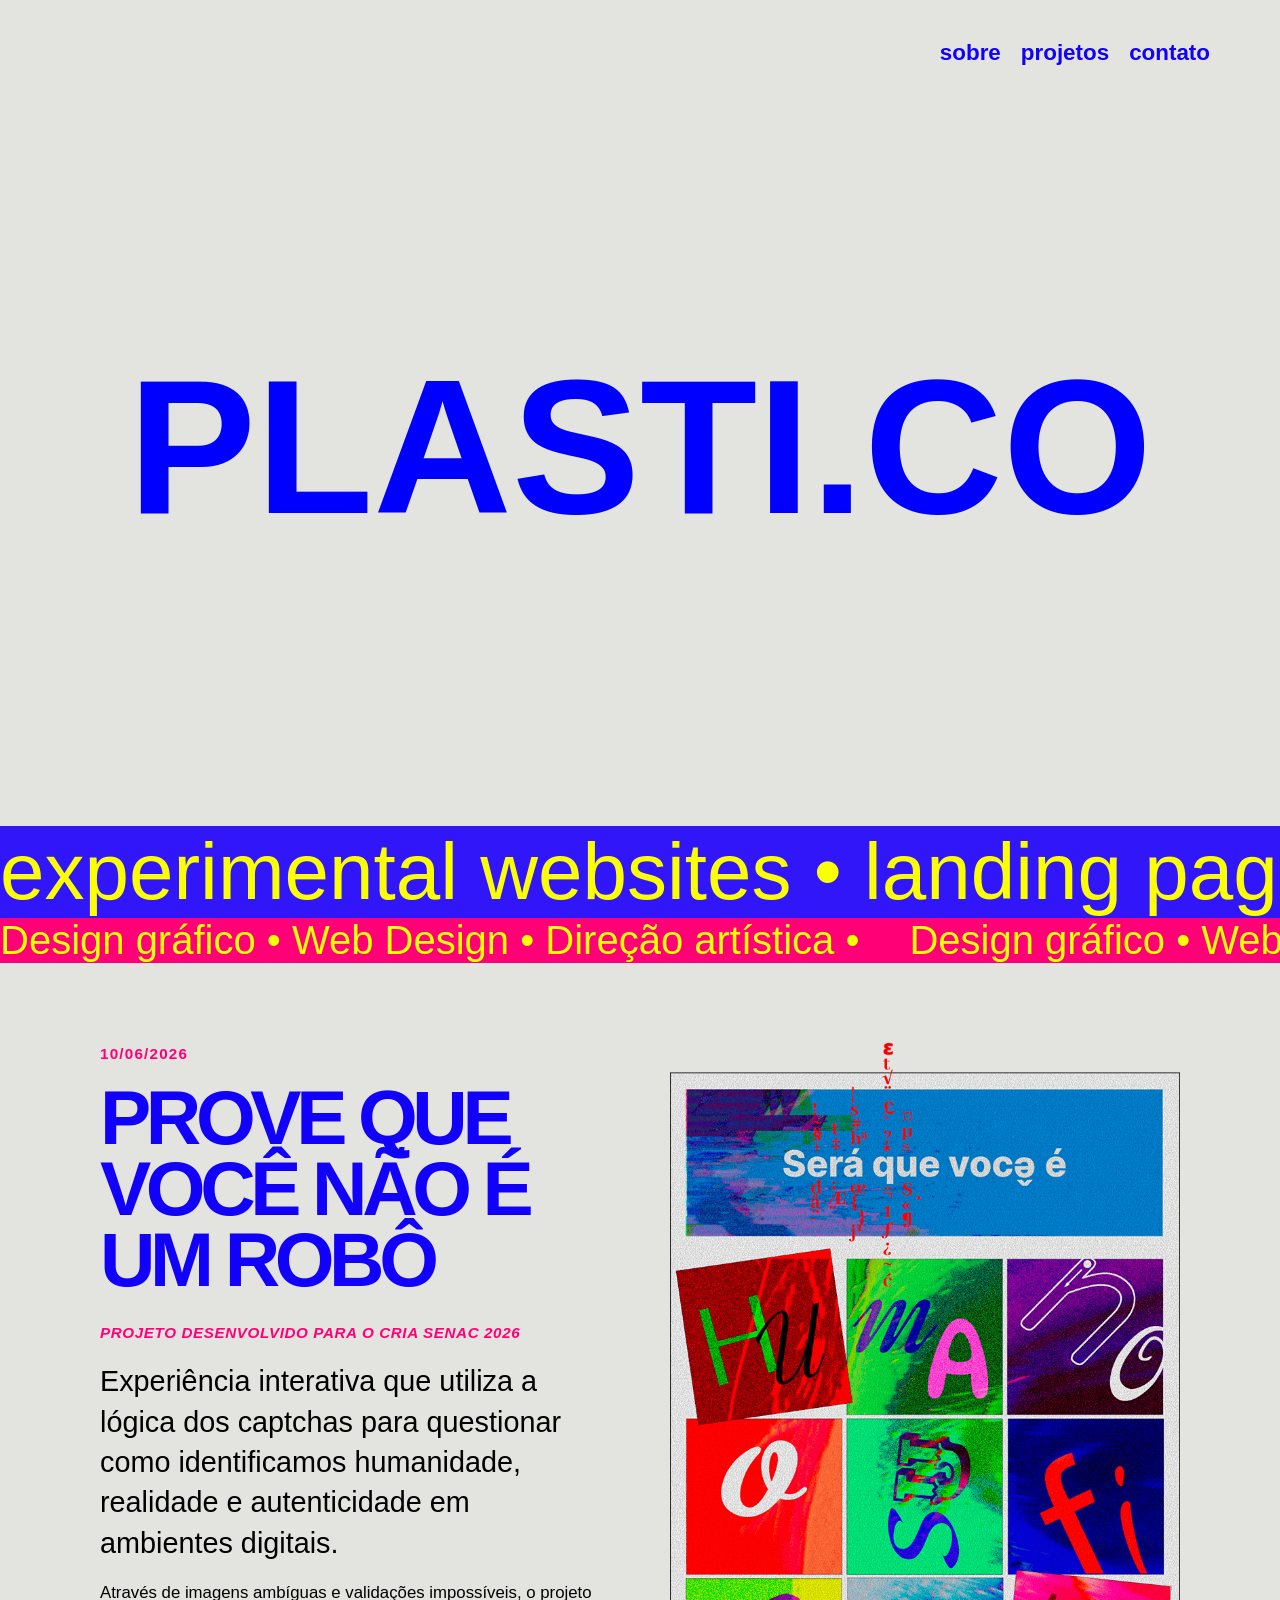
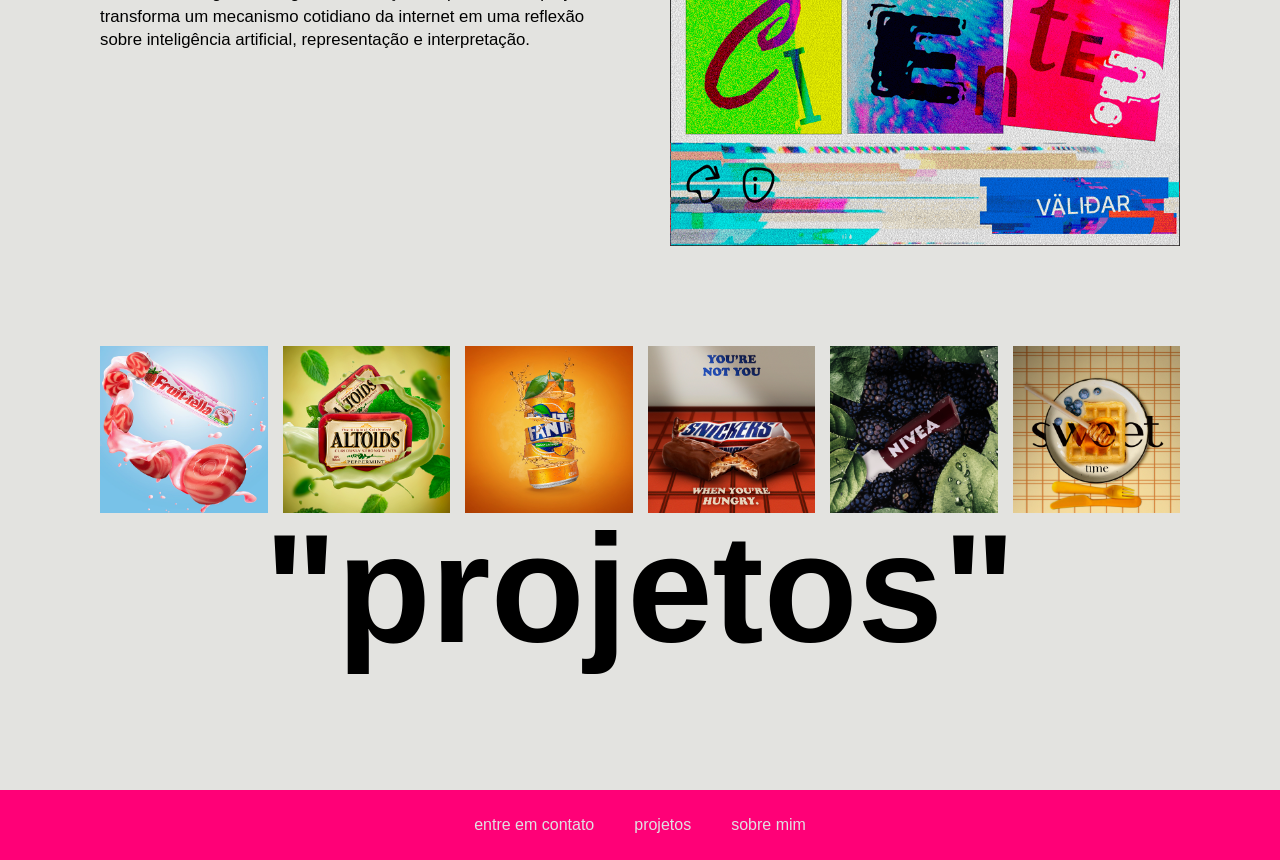
==== index.html @ 09cb9630 "Update index.html" ====
<!DOCTYPE html>
<html>
<head>
    <meta charset="UTF-8">
    <!--Faz o site usar a largura real da tela do dispositivo (importante para responsividade/mobile)-->
    <meta name="viewport" content="width=device-width, initial-scale=1">
    <title>plasti.co</title>

    <link rel="stylesheet" href="style.css">
</head>

<body>

<header>
    <nav>
        <a href="sobre.html">sobre</a>
        <a href="projetos.html">projetos</a>
        <a href="contato.html">contato</a>
    </nav>

    <section class="hero">
        <h1>PLASTI.CO</h1>
    </section>

</header>

<main>
    <div class="track-limite">
        <div class="track">
            <span>experimental websites • landing pages • digital experiences •</span>
            <span>experimental websites • landing pages • digital experiences •</span>
        </div>
   
        <div class="track-02">
            <span>Design gráfico • Web Design • Direção artística •</span>
            <span>Design gráfico • Web Design • Direção artística •</span>
            <span>Design gráfico • Web Design • Direção artística •</span>
            <span>Design gráfico • Web Design • Direção artística •</span>
        </div>
    </div>

    <section class="last-project">
         <div class="project-content">
            <p>10/06/2026</p>
           <div class="project-title">
                <h2>PROVE QUE VOCÊ NÃO É UM ROBÔ</h2>
            </div>
           <p><span>PROJETO DESENVOLVIDO PARA O CRIA SENAC 2026 </span></p>
           <div class="project-frist-p">
                <p>Experiência interativa que utiliza a lógica dos captchas para questionar como identificamos humanidade, realidade e autenticidade em ambientes digitais. </p>
            </div>
            <div class="project-second-p">
                <p>Através de imagens ambíguas e validações impossíveis, o projeto transforma um mecanismo cotidiano da internet em uma reflexão sobre inteligência artificial, representação e interpretação.</p>
            </div>
        </div>
        <div 
        class="project-image">
            <a href="https://simonato.design/captcha/">      
             <img src="imagem/last-project.png" alt="imagem do ultimo projeto realizado">
            </a>
        </div>
    </section>

    <section class="projects"> 
        <div class="projects-gallery">
            <a href="projeto-1.html">
                <img src="imagem/project-1.png" alt="imagem bala fruit-tella">
            </a>
            <a href="projeto-2.html">
                <img src="imagem/project-2.png" alt="imagem latinha bala altoids">
            </a>
            <a href="projeto-3.html">
                <img src="imagem/project-3.png" alt="imagem lata fanta laranja">
            </a>
            <a href="projeto-4.html">
                <img src="imagem/project-4.png" alt="imagem chocolate snickers">
            </a>
            <a href="projeto-5.html">
                <img src="imagem/project-5.png" alt="imagem hidratante labial nivea">
            </a>
            <a href="projeto-6.html">
                <img src="imagem/project-6.png" alt="imagem panqueca estilizada">
            </a> 
        </div>
        <h2>"projetos"</h2>
    </section>

</main>

<footer>
    <section class="rodape">
        <div class="rodape-texto">
            <a href="contato.html">entre em contato </a>
            <a href="projetos.html">projetos </a>
            <a href="sobre.html">sobre mim</a>
        </div>
    </section>
</footer>

</body>
---- style.css ----
/* RESET */

* {
    
    margin: 0;
    padding: 0;
    box-sizing: border-box;
}

/* GERAL */

body {

    background-color: #e3e3e0;
    font-family: Arial, Helvetica, sans-serif;
}

/* HEADER */

header {

    padding: 20px 60px;
}

nav {

    display: flex;
    justify-content: flex-end;
    align-items: center;
}

nav a {

    text-decoration: none;
    font-size: 1.4rem;
    font-weight: bold;
    padding: 20px 10px;
    color:#1100fa

}
nav a:hover {

    color:#fbff00;
    background-color:#ff0077;
}

/* HERO */

.hero {

    min-height: 80vh;
    display: flex;
    justify-content: center;
    align-items: center;
}

.hero h1 {

    color: blue;
    font-size: clamp(2rem, 16vw, 12rem);
    font-weight: bold;
    
}

/* INTRO */

.track-limite{

    width: 100%;
    overflow: hidden;
}
.track {

    color: #fbff05;
    display: flex;
    width: max-content;
    animation: marquee 12s linear infinite;
    background-color: rgb(48, 22, 248);
}
.track-02 {

    color: #fbff05;
    display: flex;
    width: max-content;
    animation: marquee 15s linear infinite;
    background-color: #ff0077;
}

.track-02 span {

    font-size: 40px;
    white-space: nowrap;
    padding-right: 50px;
}

.track span {

    font-size: 80px;
    white-space: nowrap;
    padding-right: 50px;
}

@keyframes marquee {
  from {
    transform: translateX(0);
  }

  to {
    transform: translateX(-50%);
  }
}

/* PROJETO EM DESTAQUE */

.last-project {

    max-width: 1200px;
    margin: 80px auto;

    display: flex;
    gap: 60px;

    align-items: center;
    justify-content: center;

    padding: 0 60px;
}

.project-content {

    flex: 1;
}

.project-title{

    color: #1100fa;
}
.project-content h2 {

    font-size: 3rem;
    margin-bottom: 20px;
}

.project-content p {

    margin-bottom: 12px;
    line-height: 1.4;
}

.project-frist-p {

    font-size: 24px;
}

.project-second-p {

    font-size: 16px;
}

.project-image {

    flex: 1;
}

.project-content span {

 font-style: italic;
}

.project-image img {

    width: 100%;
    display: block;
}

/* GALERIA */

.projects {

    max-width: 1200px;
    margin: 100px auto;
    padding: 0 60px;
}

.projects h2 {
    
    text-align: center;
    font-size: clamp(2rem, 12vw, 12rem);
    position: relative;
    top: -12px;
}

.projects-gallery {
     
    display: grid;
    grid-template-columns: repeat(6, 1fr);
    gap: 15px;
}

.projects-gallery a {
    display: block;
    position: relative;
    z-index: 0;
}

.projects-gallery img {
    width: 100%;
    display: block;
    transform: scale(1);
    transform-origin: center;
    transition: transform 260ms cubic-bezier(.2,.8,.2,1);
}

.projects-gallery a:hover,
.projects-gallery a:focus-visible {
    z-index: 2;
}

.projects-gallery a:hover img,
.projects-gallery a:focus-visible img {
    transform: scale(1.07);
}

@media (prefers-reduced-motion: reduce) {
    .projects-gallery img { transition: none; }
}

/* FOOTER */

footer {

    background-color: #ff0077;
    display: flex;
    justify-content:center;
    align-items: center;
    height: 70px;
    font-size: 16px;
}
.rodape-texto {

    display: flex;
    gap: 40px;
}

.rodape-texto a {

    color: #e1e0e3;
    text-decoration:none;
}

.rodape-texto a:hover {

    color:#fbff00;
}


/* PROJETO EM DESTAQUE — MESMA HIERARQUIA DAS PÁGINAS INTERNAS */
.last-project {
    align-items: flex-start;
}

.project-content > p:first-child {
    color: #ff0077;
    font-size: .95rem;
    font-weight: 700;
    letter-spacing: .08em;
    margin-bottom: 18px;
}

.project-content h2 {
    color: #1100fa;
    font-size: clamp(3rem, 6vw, 5.5rem);
    line-height: .92;
    letter-spacing: -.07em;
    margin: 12px 0 28px;
}

.project-content > p:nth-of-type(2) {
    color: #ff0077;
    font-size: .95rem;
    font-weight: 700;
    letter-spacing: .04em;
    margin-bottom: 18px;
}

.project-frist-p {
    max-width: 760px;
    font-size: clamp(1.2rem, 2.4vw, 1.8rem);
    line-height: 1.45;
    margin-bottom: 18px;
}

.project-second-p {
    max-width: 760px;
    font-size: 1.05rem;
    line-height: 1.7;
}

.project-content p { margin-bottom: 0; }

@media (max-width: 760px) {
    .last-project {
        flex-direction: column;
        gap: 28px;
        padding-inline: 24px;
    }
    .project-content h2 { font-size: clamp(3rem, 12vw, 5rem); }
    .project-image { width: 100%; }
}
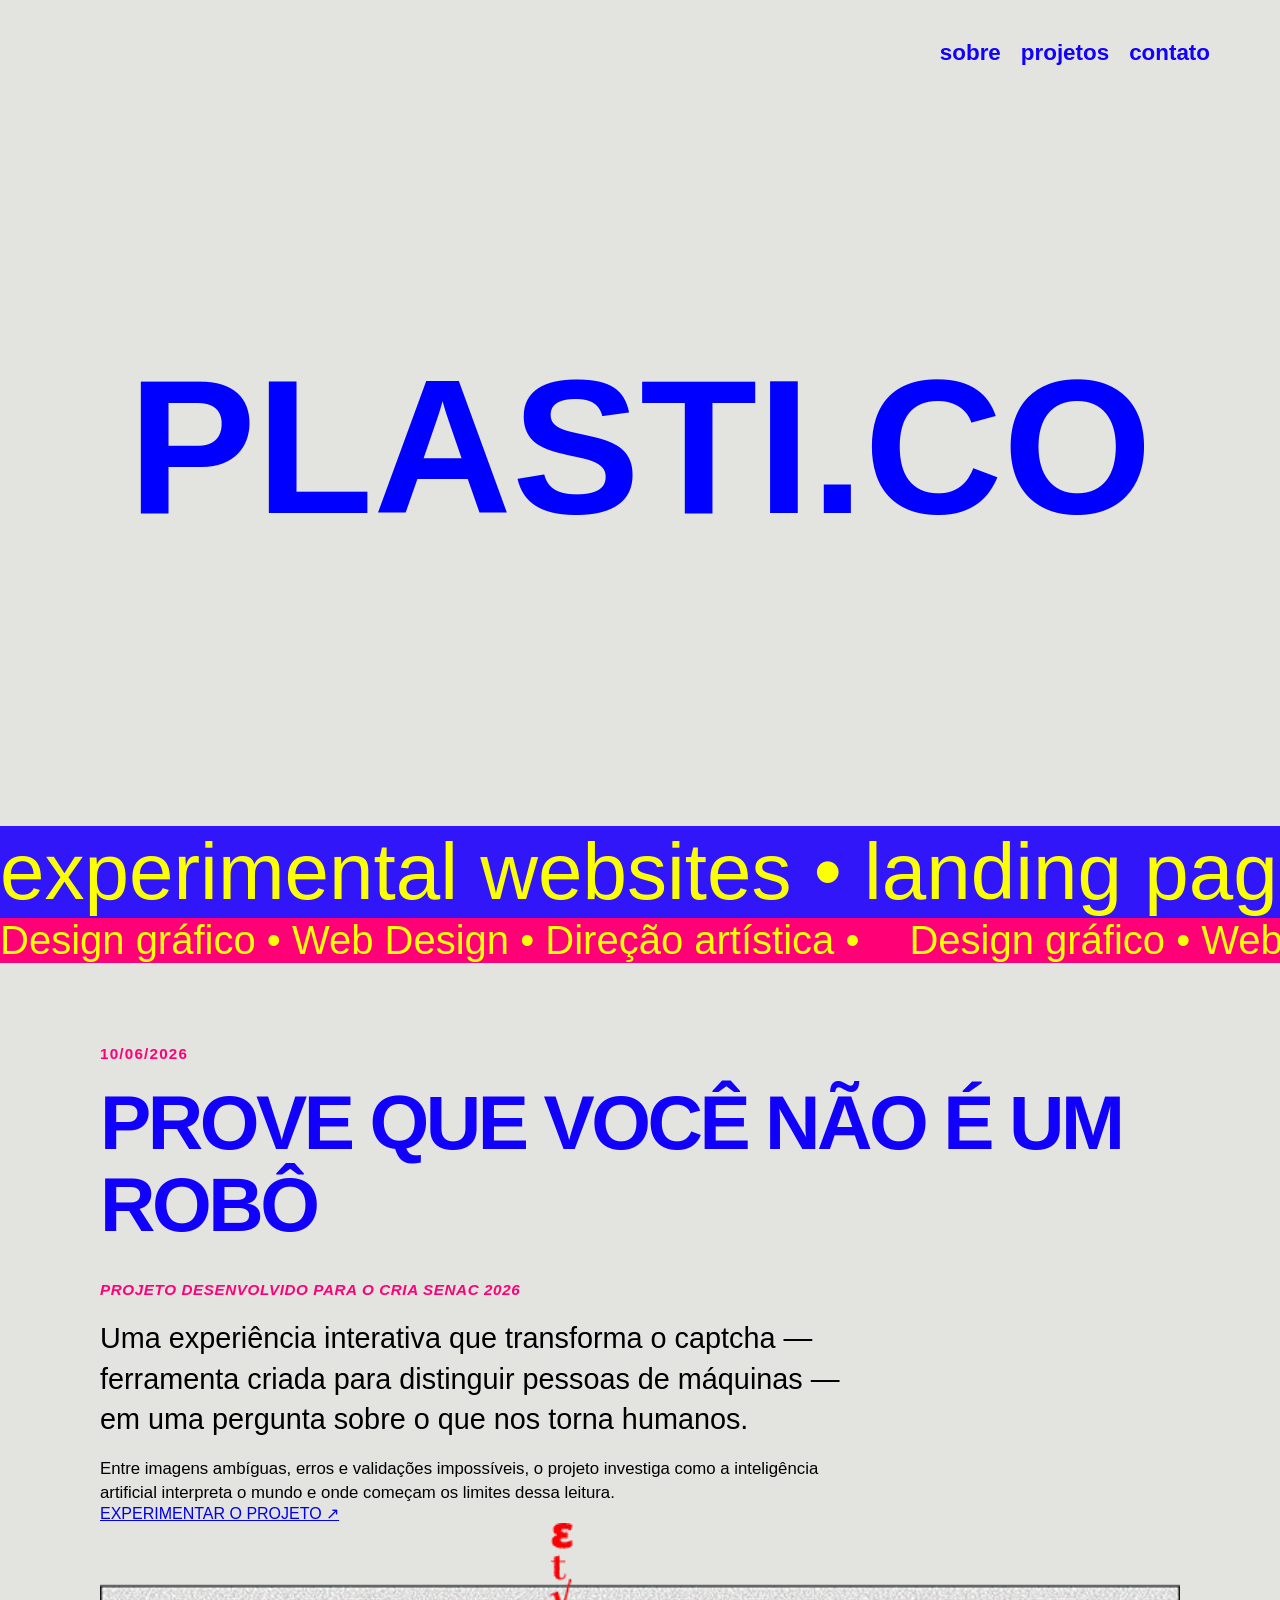
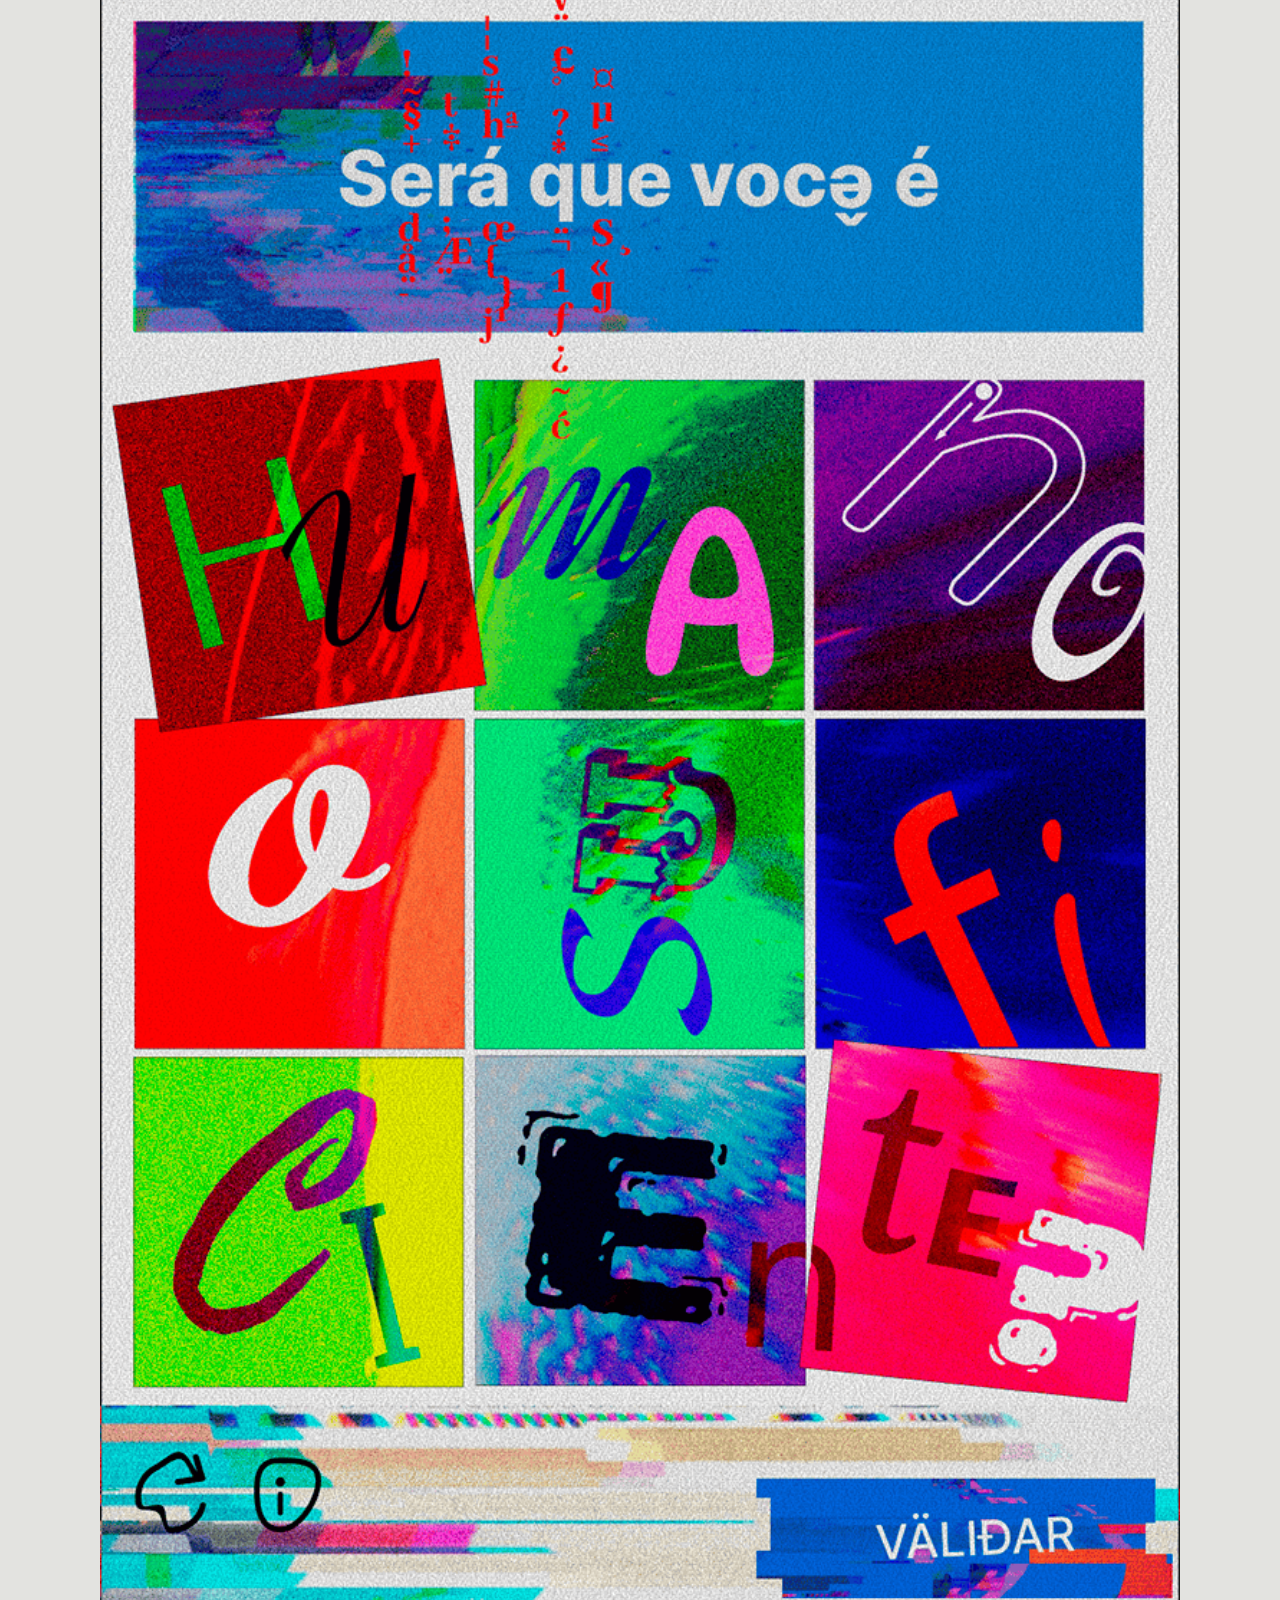
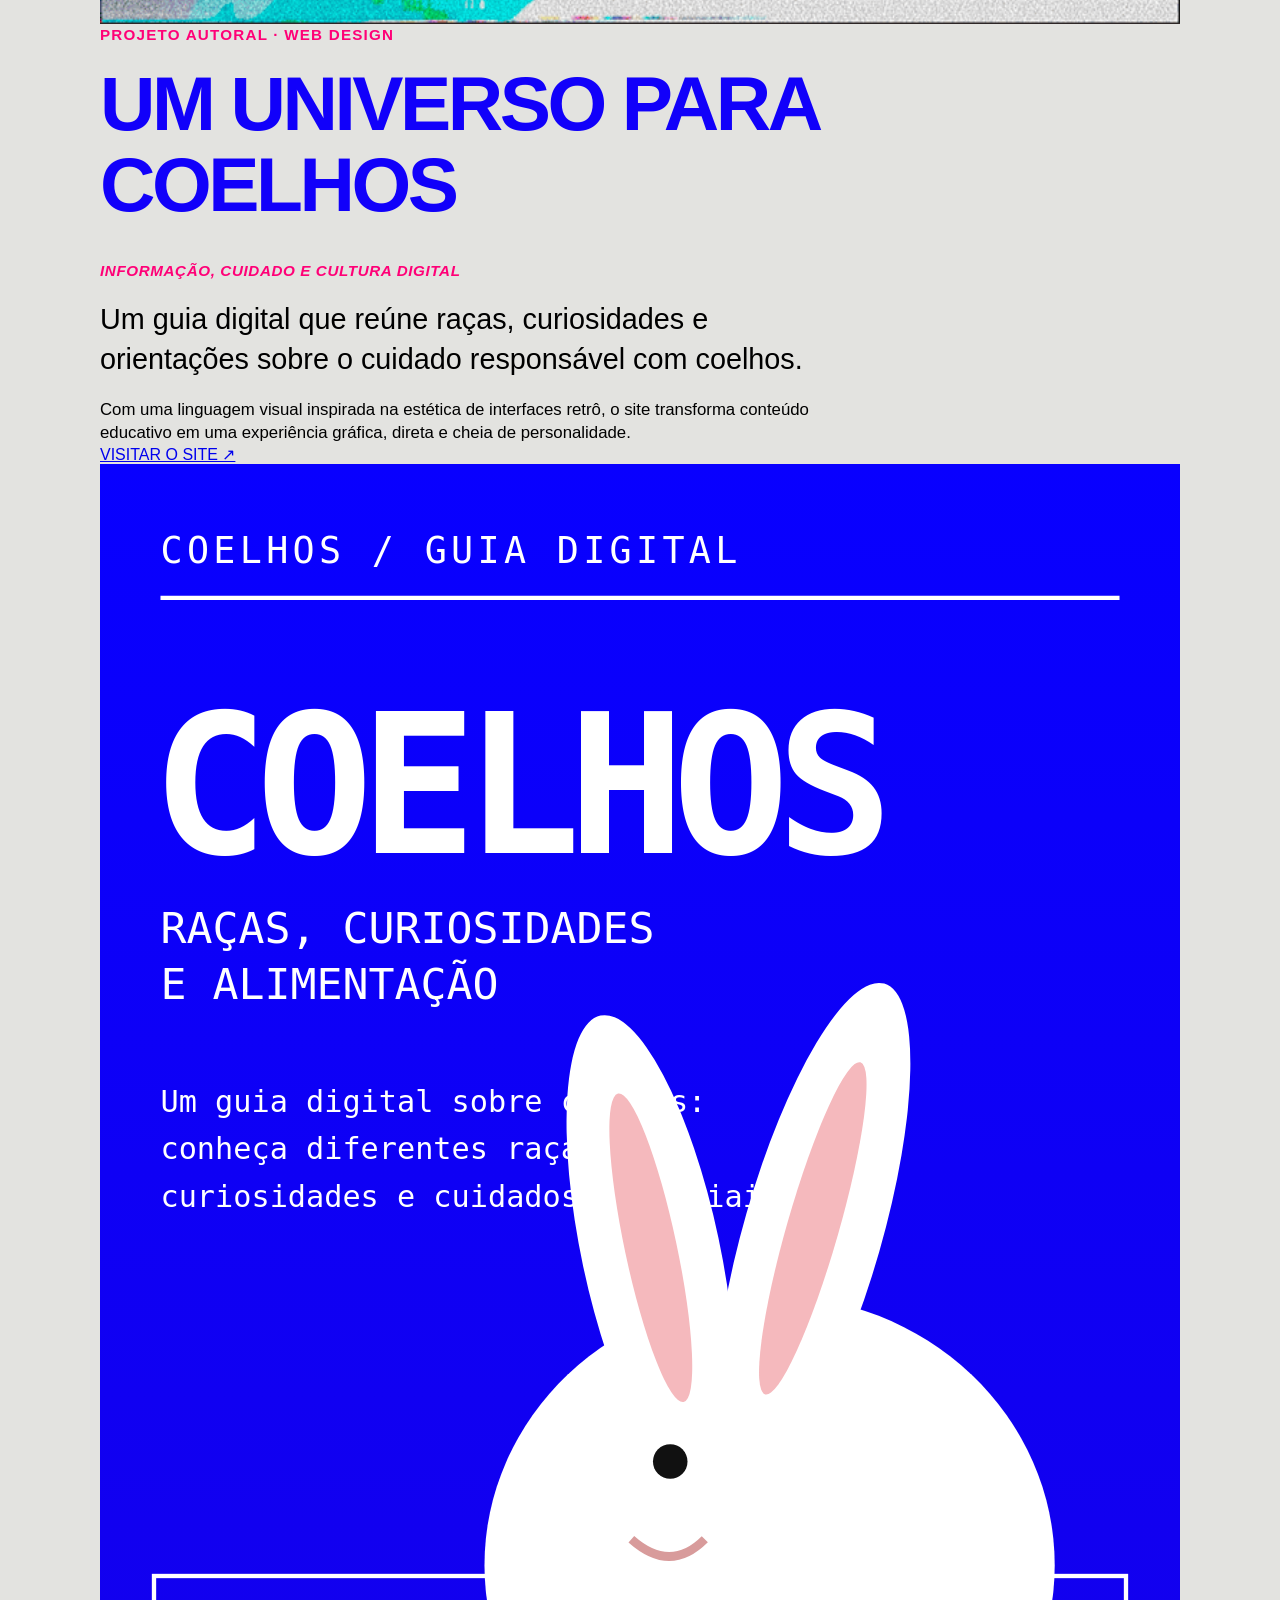
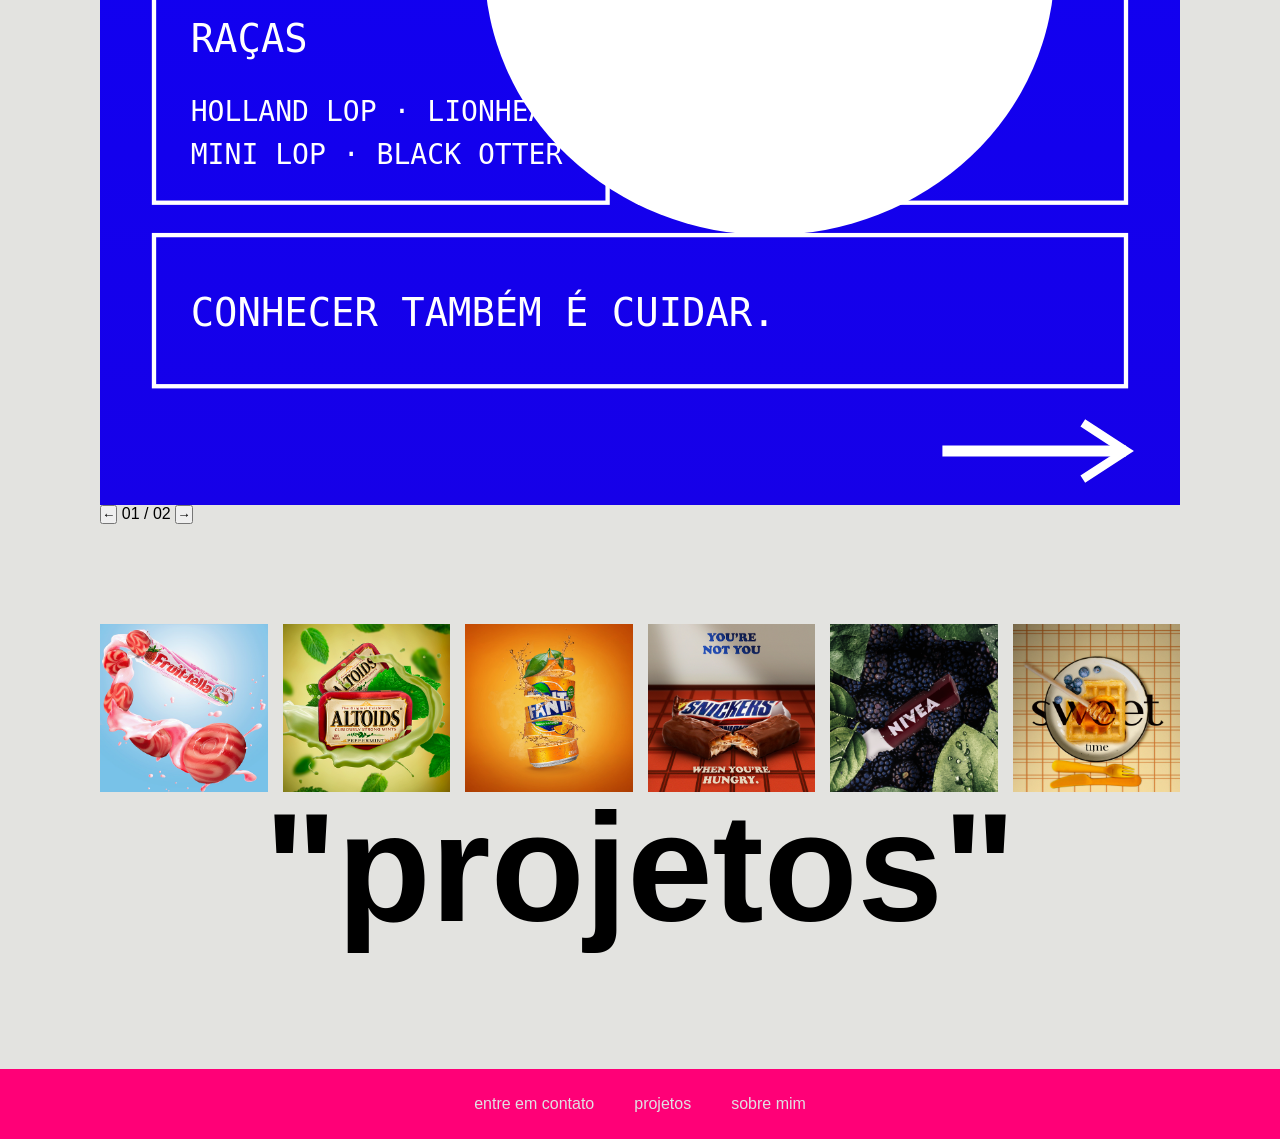
==== commit 355f10d5: "Transforma destaque da home em carrossel de projetos" ====
--- a/index.html
+++ b/index.html
@@ -39,28 +39,38 @@
         </div>
     </div>
 
-    <section class="last-project">
-         <div class="project-content">
-            <p>10/06/2026</p>
-           <div class="project-title">
-                <h2>PROVE QUE VOCÊ NÃO É UM ROBÔ</h2>
-            </div>
-           <p><span>PROJETO DESENVOLVIDO PARA O CRIA SENAC 2026 </span></p>
-           <div class="project-frist-p">
-                <p>Experiência interativa que utiliza a lógica dos captchas para questionar como identificamos humanidade, realidade e autenticidade em ambientes digitais. </p>
-            </div>
-            <div class="project-second-p">
-                <p>Através de imagens ambíguas e validações impossíveis, o projeto transforma um mecanismo cotidiano da internet em uma reflexão sobre inteligência artificial, representação e interpretação.</p>
-            </div>
-        </div>
-        <div 
-        class="project-image">
-            <a href="https://simonato.design/captcha/">      
-             <img src="imagem/last-project.png" alt="imagem do ultimo projeto realizado">
-            </a>
-        </div>
-    </section>
-
+    <section class="last-project" aria-label="Projetos em destaque">
+        <div class="featured-carousel" id="featured-carousel">
+            <article class="featured-slide is-active" aria-hidden="false">
+                <div class="project-content">
+                    <p>10/06/2026</p>
+                    <div class="project-title"><h2>PROVE QUE VOCÊ NÃO É UM ROBÔ</h2></div>
+                    <p><span>PROJETO DESENVOLVIDO PARA O CRIA SENAC 2026</span></p>
+                    <div class="project-frist-p"><p>Uma experiência interativa que transforma o captcha — ferramenta criada para distinguir pessoas de máquinas — em uma pergunta sobre o que nos torna humanos.</p></div>
+                    <div class="project-second-p"><p>Entre imagens ambíguas, erros e validações impossíveis, o projeto investiga como a inteligência artificial interpreta o mundo e onde começam os limites dessa leitura.</p></div>
+                    <a class="featured-visit" href="https://simonato.design/captcha/" target="_blank" rel="noopener">EXPERIMENTAR O PROJETO ↗</a>
+                </div>
+                <div class="project-image"><a href="https://simonato.design/captcha/" target="_blank" rel="noopener"><img src="imagem/last-project.png" alt="Captura visual do projeto interativo Prove que você não é um robô"></a></div>
+            </article>
+            <article class="featured-slide" aria-hidden="true" inert>
+                <div class="project-content">
+                    <p>PROJETO AUTORAL · WEB DESIGN</p>
+                    <div class="project-title"><h2>UM UNIVERSO PARA COELHOS</h2></div>
+                    <p><span>INFORMAÇÃO, CUIDADO E CULTURA DIGITAL</span></p>
+                    <div class="project-frist-p"><p>Um guia digital que reúne raças, curiosidades e orientações sobre o cuidado responsável com coelhos.</p></div>
+                    <div class="project-second-p"><p>Com uma linguagem visual inspirada na estética de interfaces retrô, o site transforma conteúdo educativo em uma experiência gráfica, direta e cheia de personalidade.</p></div>
+                    <a class="featured-visit" href="https://csdoo.github.io/coelhos/" target="_blank" rel="noopener">VISITAR O SITE ↗</a>
+                </div>
+                <div class="project-image"><a href="https://csdoo.github.io/coelhos/" target="_blank" rel="noopener"><img src="imagem/coelhos-project.svg" alt="Arte de apresentação do site Coelhos, com fundo azul, tipografia monoespaçada e ilustração de um coelho branco"></a></div>
+            </article>
+            <div class="featured-controls">
+                <button type="button" class="featured-prev" aria-label="Projeto anterior">←</button>
+                <span class="featured-counter" aria-live="polite">01 / 02</span>
+                <button type="button" class="featured-next" aria-label="Próximo projeto">→</button>
+            </div>
+        </div>
+    </section>
+
     <section class="projects"> 
         <div class="projects-gallery">
             <a href="projeto-1.html">
@@ -97,5 +107,6 @@
     </section>
 </footer>
 
+<script src="featured-carousel.js" defer></script>
 </body>
 
--- a/style.css
+++ b/style.css
@@ -271,9 +271,9 @@
 .project-content h2 {
     color: #1100fa;
     font-size: clamp(3rem, 6vw, 5.5rem);
-    line-height: .92;
-    letter-spacing: -.07em;
-    margin: 12px 0 28px;
+    line-height: 1.06;
+    letter-spacing: -.045em;
+    margin: 16px 0 34px;
 }
 
 .project-content > p:nth-of-type(2) {
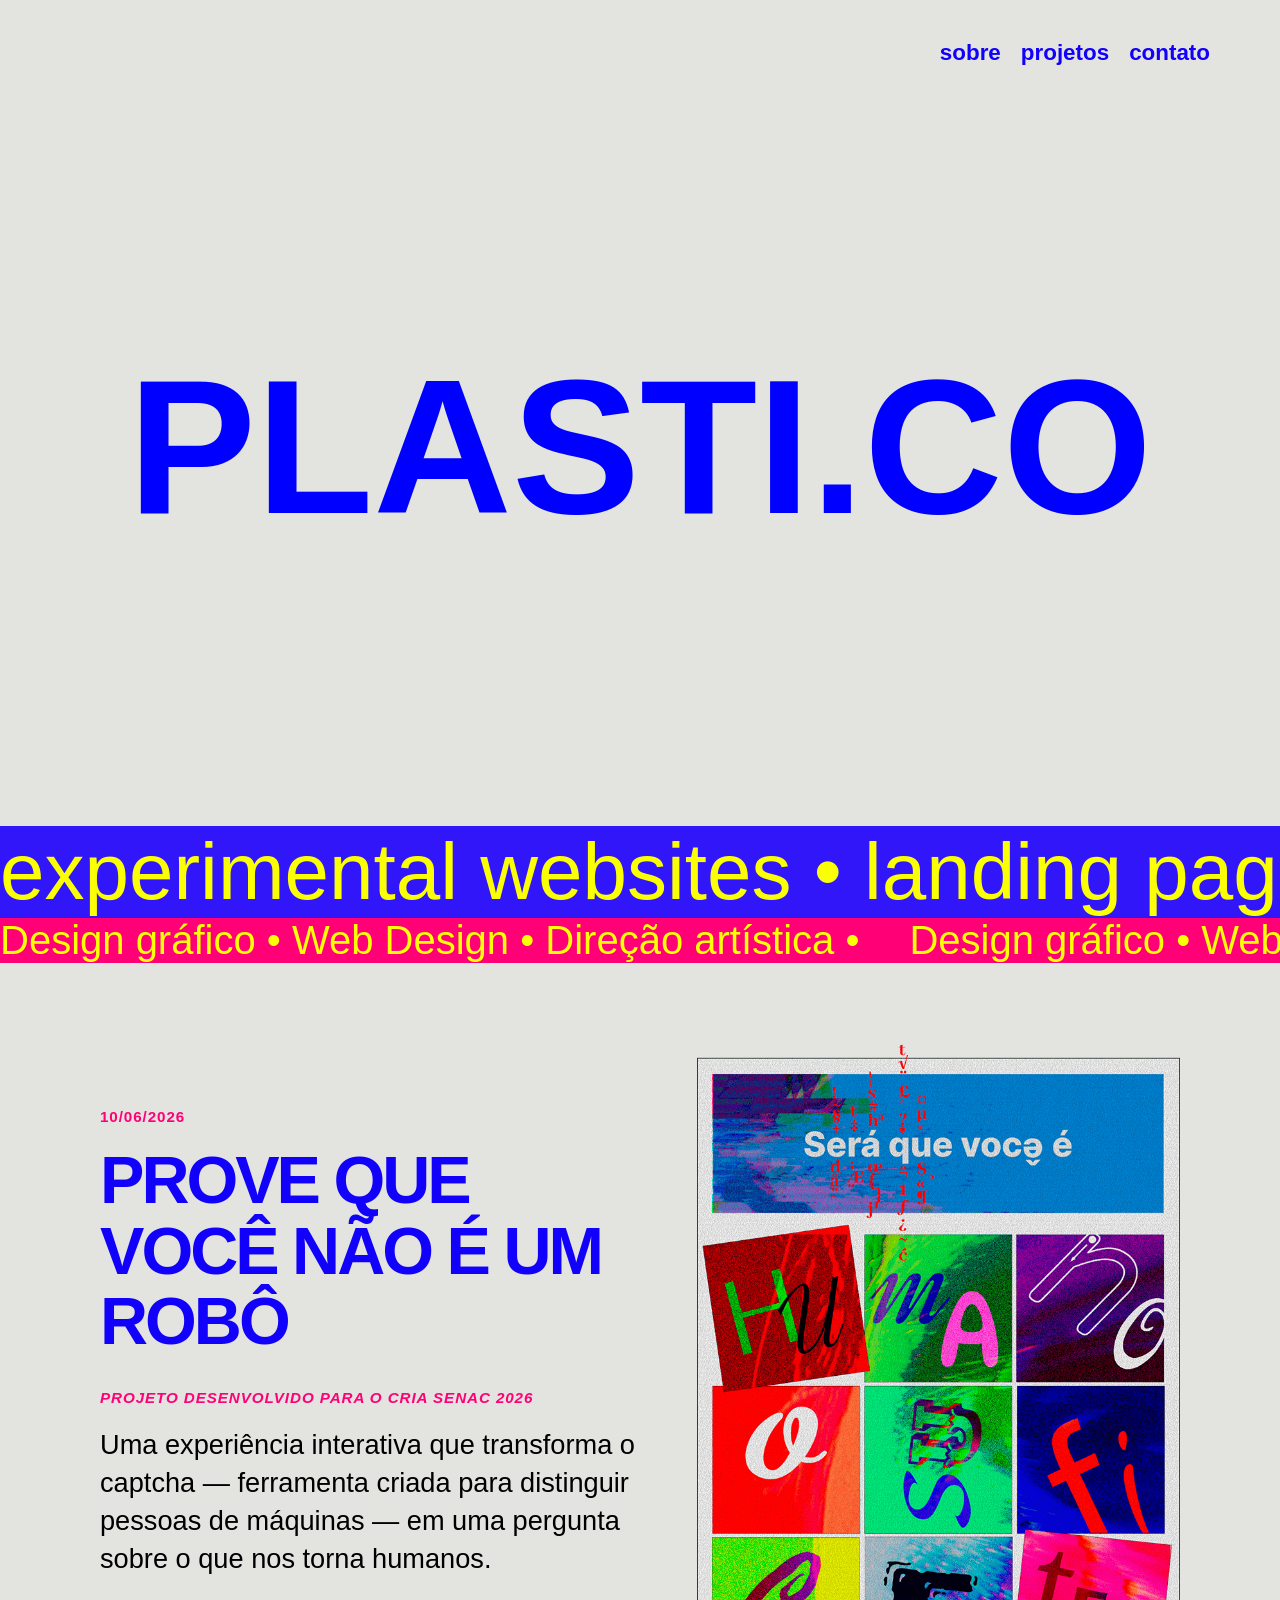
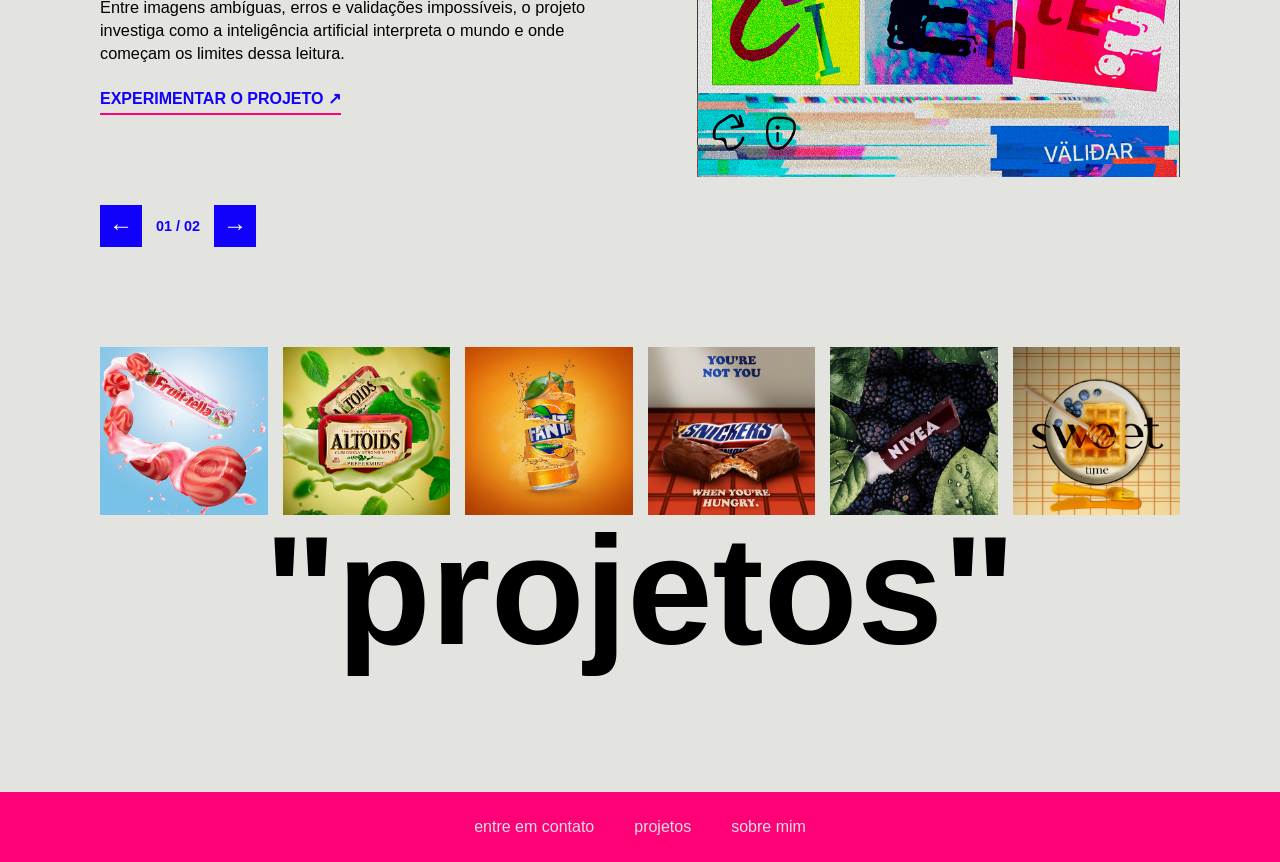
==== commit 0bf5add0: "Atualiza imagem do slide do projeto Coelhos" ====
--- a/index.html
+++ b/index.html
@@ -61,7 +61,7 @@
                     <div class="project-second-p"><p>Com uma linguagem visual inspirada na estética de interfaces retrô, o site transforma conteúdo educativo em uma experiência gráfica, direta e cheia de personalidade.</p></div>
                     <a class="featured-visit" href="https://csdoo.github.io/coelhos/" target="_blank" rel="noopener">VISITAR O SITE ↗</a>
                 </div>
-                <div class="project-image"><a href="https://csdoo.github.io/coelhos/" target="_blank" rel="noopener"><img src="imagem/coelhos-project.svg" alt="Arte de apresentação do site Coelhos, com fundo azul, tipografia monoespaçada e ilustração de um coelho branco"></a></div>
+                <div class="project-image"><a href="https://csdoo.github.io/coelhos/" target="_blank" rel="noopener"><img src="imagem/coelhos-project.jpg" alt="Arte de apresentação do site Coelhos, com fundo azul, tipografia monoespaçada e ilustração de um coelho branco"></a></div>
             </article>
             <div class="featured-controls">
                 <button type="button" class="featured-prev" aria-label="Projeto anterior">←</button>
--- a/style.css
+++ b/style.css
@@ -308,3 +308,78 @@
     .project-content h2 { font-size: clamp(3rem, 12vw, 5rem); }
     .project-image { width: 100%; }
 }
+
+/* CARROSSEL DE PROJETOS EM DESTAQUE */
+.last-project {
+    display:block;
+    max-width:1200px;
+    margin:80px auto;
+    padding:0 60px;
+}
+.featured-carousel { position:relative; }
+.featured-slide {
+    display:none;
+    grid-template-columns:minmax(0,1fr) minmax(280px,.9fr);
+    gap:clamp(28px,5vw,60px);
+    align-items:center;
+}
+.featured-slide.is-active { display:grid; }
+.featured-slide .project-content { min-width:0; }
+.featured-slide .project-image img {
+    width:100%;
+    aspect-ratio:500 / 760;
+    object-fit:cover;
+    display:block;
+}
+.featured-slide .project-content h2 {
+    color:#1100fa;
+    font-size:clamp(2.8rem,5.2vw,5.2rem);
+    line-height:1.06;
+    letter-spacing:-.045em;
+    margin:16px 0 30px;
+}
+.featured-slide .project-content > p:first-child,
+.featured-slide .project-content > p:nth-of-type(2) {
+    color:#ff0077;
+    font-size:.95rem;
+    font-weight:700;
+    letter-spacing:.06em;
+}
+.featured-slide .project-frist-p {
+    font-size:clamp(1.2rem,2.2vw,1.7rem);
+    line-height:1.45;
+    margin:18px 0;
+}
+.featured-slide .project-second-p { font-size:1.02rem; line-height:1.65; }
+.featured-visit {
+    display:inline-block;
+    margin-top:24px;
+    color:#1100fa;
+    font-weight:700;
+    text-decoration:none;
+    border-bottom:2px solid #ff0077;
+    padding-bottom:5px;
+}
+.featured-controls {
+    display:flex;
+    align-items:center;
+    gap:14px;
+    margin-top:28px;
+}
+.featured-controls button {
+    width:42px;
+    height:42px;
+    border:0;
+    background:#1100fa;
+    color:#fff;
+    font-size:1.5rem;
+    cursor:pointer;
+}
+.featured-controls button:hover { background:#ff0077; }
+.featured-counter { color:#1100fa; font-weight:700; font-size:.9rem; }
+@media(max-width:760px) {
+    .last-project { padding-inline:24px; }
+    .featured-slide.is-active { grid-template-columns:1fr; }
+    .featured-slide .project-image { width:min(100%,480px); margin-inline:auto; }
+    .featured-slide .project-content h2 { font-size:clamp(2.8rem,12vw,4.8rem); }
+}
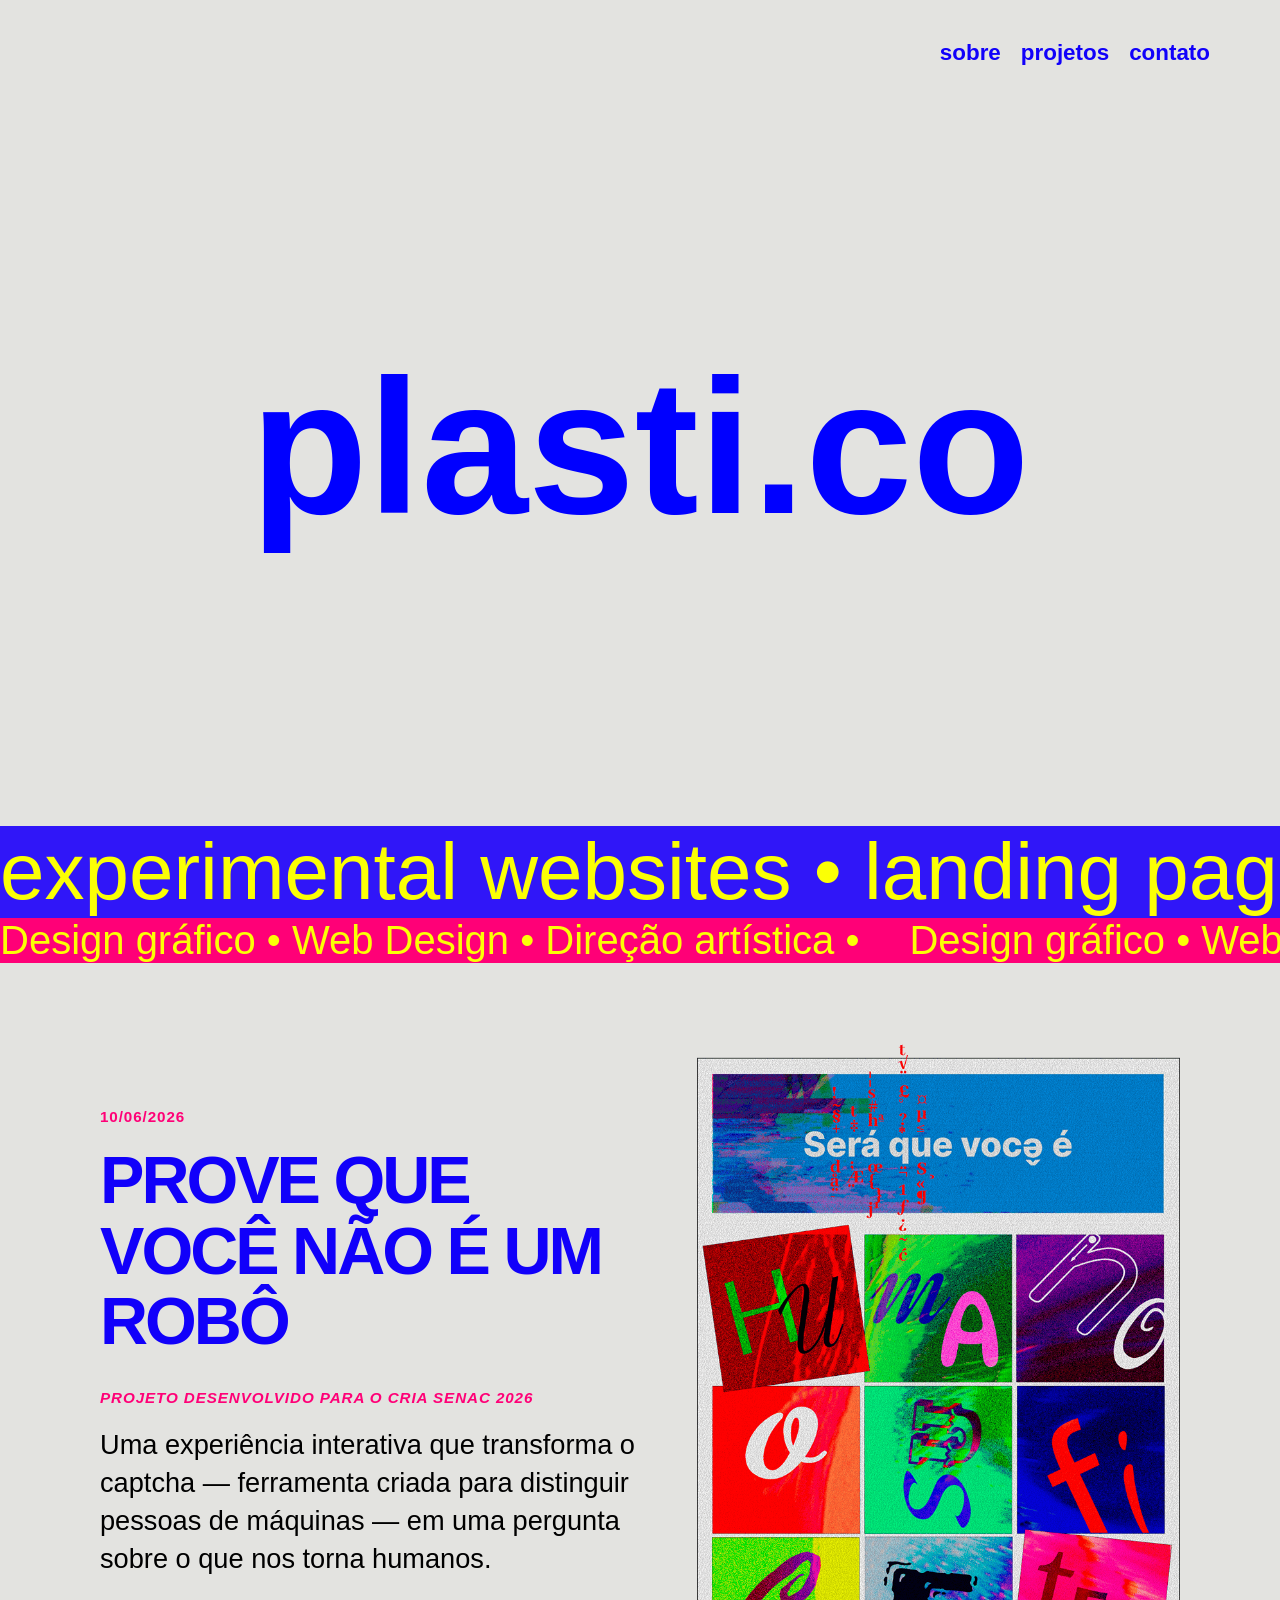
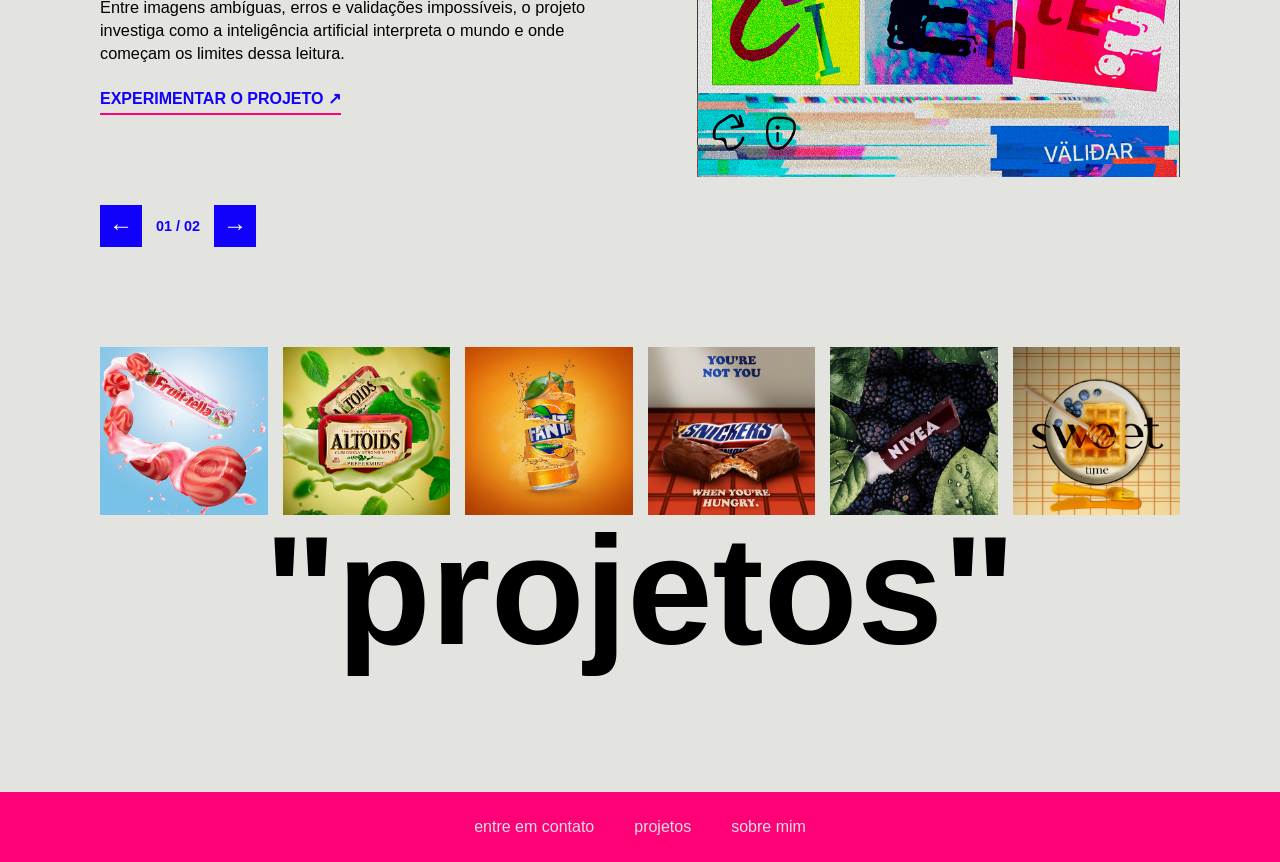
==== commit 0147bb01: "Update index.html" ====
--- a/index.html
+++ b/index.html
@@ -19,7 +19,7 @@
     </nav>
 
     <section class="hero">
-        <h1>PLASTI.CO</h1>
+        <h1>plasti.co</h1>
     </section>
 
 </header>
@@ -39,38 +39,38 @@
         </div>
     </div>
 
-    <section class="last-project" aria-label="Projetos em destaque">
-        <div class="featured-carousel" id="featured-carousel">
-            <article class="featured-slide is-active" aria-hidden="false">
-                <div class="project-content">
-                    <p>10/06/2026</p>
-                    <div class="project-title"><h2>PROVE QUE VOCÊ NÃO É UM ROBÔ</h2></div>
-                    <p><span>PROJETO DESENVOLVIDO PARA O CRIA SENAC 2026</span></p>
-                    <div class="project-frist-p"><p>Uma experiência interativa que transforma o captcha — ferramenta criada para distinguir pessoas de máquinas — em uma pergunta sobre o que nos torna humanos.</p></div>
-                    <div class="project-second-p"><p>Entre imagens ambíguas, erros e validações impossíveis, o projeto investiga como a inteligência artificial interpreta o mundo e onde começam os limites dessa leitura.</p></div>
-                    <a class="featured-visit" href="https://simonato.design/captcha/" target="_blank" rel="noopener">EXPERIMENTAR O PROJETO ↗</a>
-                </div>
-                <div class="project-image"><a href="https://simonato.design/captcha/" target="_blank" rel="noopener"><img src="imagem/last-project.png" alt="Captura visual do projeto interativo Prove que você não é um robô"></a></div>
-            </article>
-            <article class="featured-slide" aria-hidden="true" inert>
-                <div class="project-content">
-                    <p>PROJETO AUTORAL · WEB DESIGN</p>
-                    <div class="project-title"><h2>UM UNIVERSO PARA COELHOS</h2></div>
-                    <p><span>INFORMAÇÃO, CUIDADO E CULTURA DIGITAL</span></p>
-                    <div class="project-frist-p"><p>Um guia digital que reúne raças, curiosidades e orientações sobre o cuidado responsável com coelhos.</p></div>
-                    <div class="project-second-p"><p>Com uma linguagem visual inspirada na estética de interfaces retrô, o site transforma conteúdo educativo em uma experiência gráfica, direta e cheia de personalidade.</p></div>
-                    <a class="featured-visit" href="https://csdoo.github.io/coelhos/" target="_blank" rel="noopener">VISITAR O SITE ↗</a>
-                </div>
-                <div class="project-image"><a href="https://csdoo.github.io/coelhos/" target="_blank" rel="noopener"><img src="imagem/coelhos-project.jpg" alt="Arte de apresentação do site Coelhos, com fundo azul, tipografia monoespaçada e ilustração de um coelho branco"></a></div>
-            </article>
-            <div class="featured-controls">
-                <button type="button" class="featured-prev" aria-label="Projeto anterior">←</button>
-                <span class="featured-counter" aria-live="polite">01 / 02</span>
-                <button type="button" class="featured-next" aria-label="Próximo projeto">→</button>
-            </div>
-        </div>
-    </section>
-
+    <section class="last-project" aria-label="Projetos em destaque">
+        <div class="featured-carousel" id="featured-carousel">
+            <article class="featured-slide is-active" aria-hidden="false">
+                <div class="project-content">
+                    <p>10/06/2026</p>
+                    <div class="project-title"><h2>PROVE QUE VOCÊ NÃO É UM ROBÔ</h2></div>
+                    <p><span>PROJETO DESENVOLVIDO PARA O CRIA SENAC 2026</span></p>
+                    <div class="project-frist-p"><p>Uma experiência interativa que transforma o captcha — ferramenta criada para distinguir pessoas de máquinas — em uma pergunta sobre o que nos torna humanos.</p></div>
+                    <div class="project-second-p"><p>Entre imagens ambíguas, erros e validações impossíveis, o projeto investiga como a inteligência artificial interpreta o mundo e onde começam os limites dessa leitura.</p></div>
+                    <a class="featured-visit" href="https://simonato.design/captcha/" target="_blank" rel="noopener">EXPERIMENTAR O PROJETO ↗</a>
+                </div>
+                <div class="project-image"><a href="https://simonato.design/captcha/" target="_blank" rel="noopener"><img src="imagem/last-project.png" alt="Captura visual do projeto interativo Prove que você não é um robô"></a></div>
+            </article>
+            <article class="featured-slide" aria-hidden="true" inert>
+                <div class="project-content">
+                    <p>PROJETO AUTORAL · WEB DESIGN</p>
+                    <div class="project-title"><h2>UM UNIVERSO PARA COELHOS</h2></div>
+                    <p><span>INFORMAÇÃO, CUIDADO E CULTURA DIGITAL</span></p>
+                    <div class="project-frist-p"><p>Um guia digital que reúne raças, curiosidades e orientações sobre o cuidado responsável com coelhos.</p></div>
+                    <div class="project-second-p"><p>Com uma linguagem visual inspirada na estética de interfaces retrô, o site transforma conteúdo educativo em uma experiência gráfica, direta e cheia de personalidade.</p></div>
+                    <a class="featured-visit" href="https://csdoo.github.io/coelhos/" target="_blank" rel="noopener">VISITAR O SITE ↗</a>
+                </div>
+                <div class="project-image"><a href="https://csdoo.github.io/coelhos/" target="_blank" rel="noopener"><img src="imagem/coelhos-project.jpg" alt="Arte de apresentação do site Coelhos, com fundo azul, tipografia monoespaçada e ilustração de um coelho branco"></a></div>
+            </article>
+            <div class="featured-controls">
+                <button type="button" class="featured-prev" aria-label="Projeto anterior">←</button>
+                <span class="featured-counter" aria-live="polite">01 / 02</span>
+                <button type="button" class="featured-next" aria-label="Próximo projeto">→</button>
+            </div>
+        </div>
+    </section>
+
     <section class="projects"> 
         <div class="projects-gallery">
             <a href="projeto-1.html">
@@ -107,6 +107,6 @@
     </section>
 </footer>
 
-<script src="featured-carousel.js" defer></script>
+<script src="featured-carousel.js" defer></script>
 </body>
 
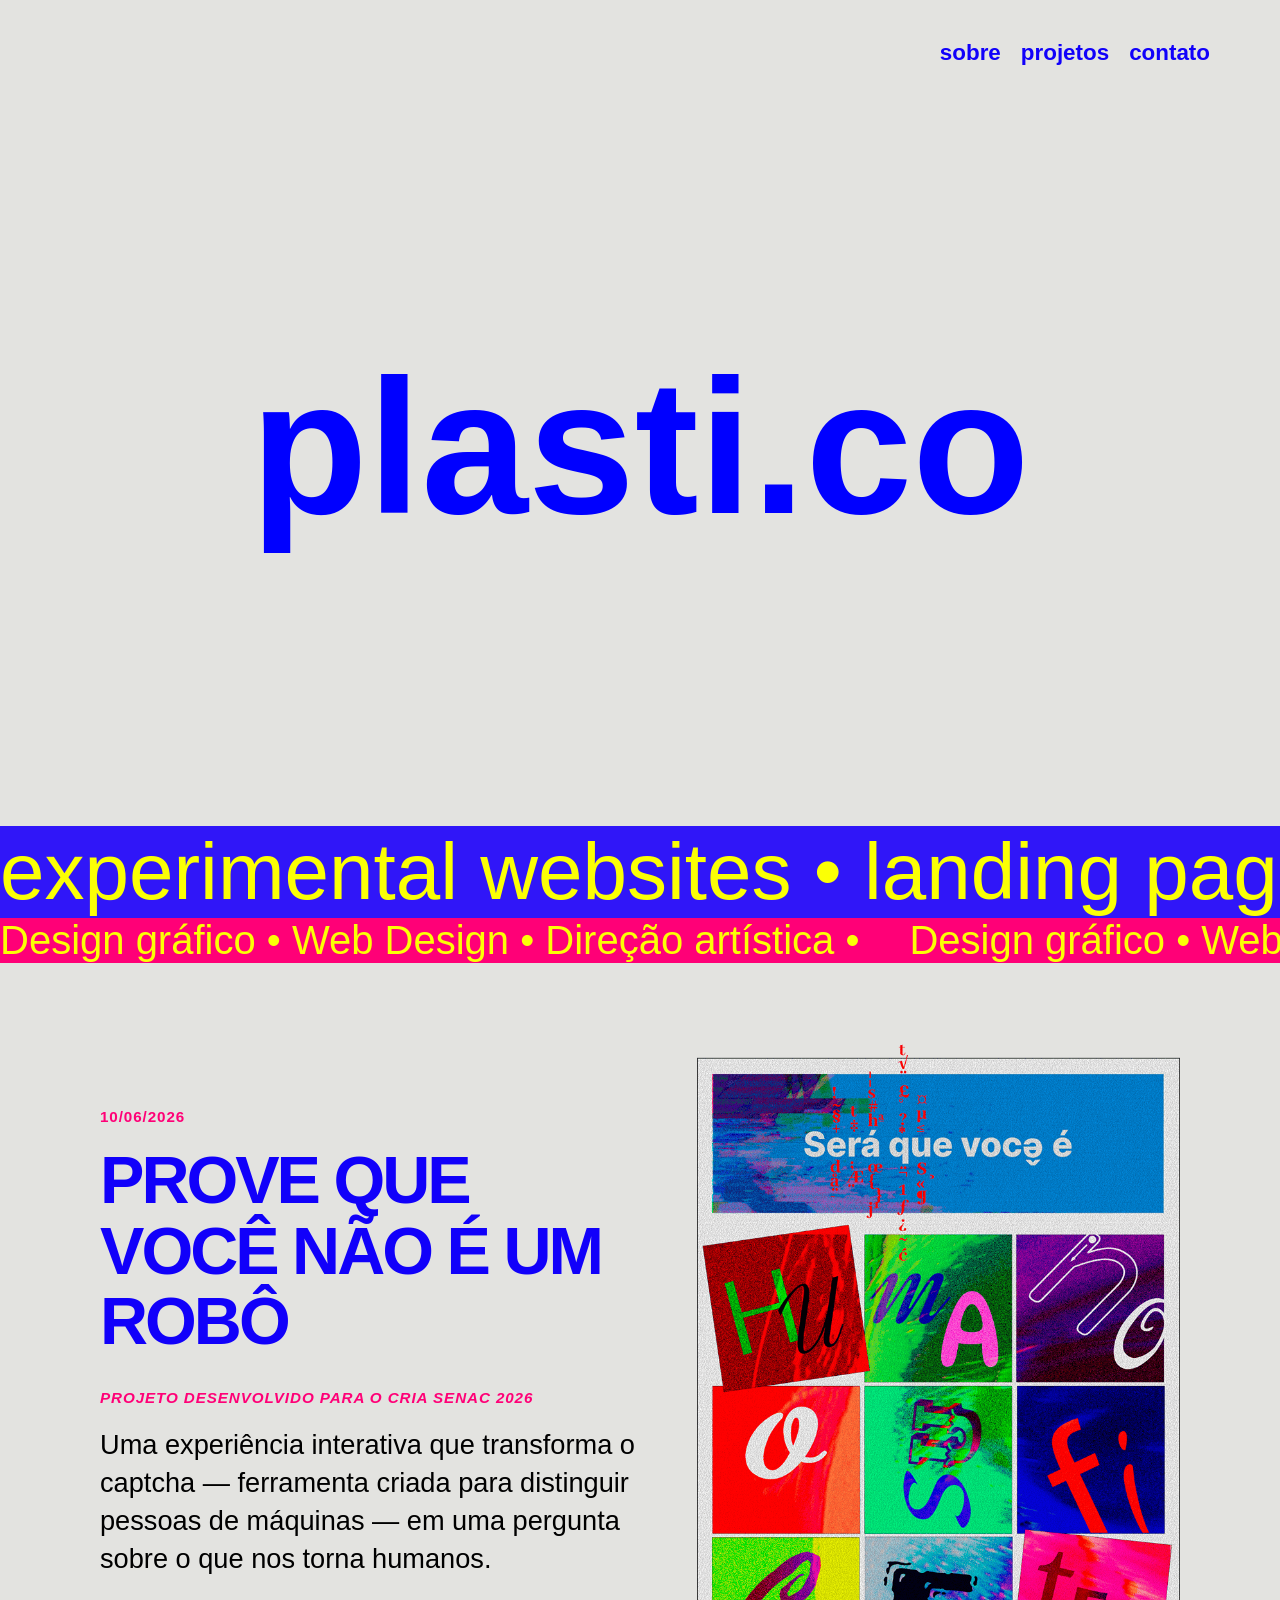
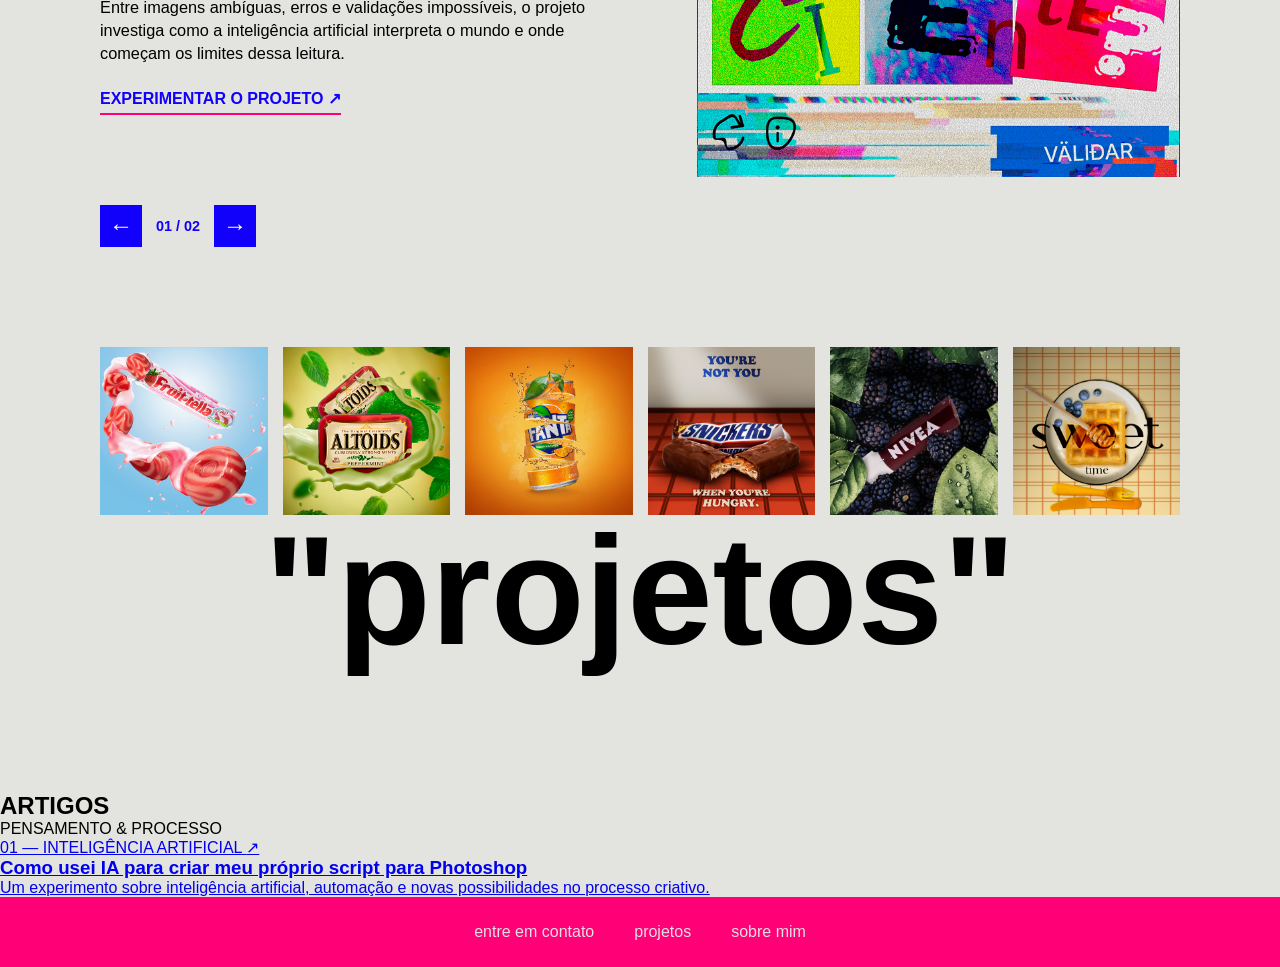
==== commit a794d82c: "Adiciona seção de artigos do LinkedIn" ====
--- a/index.html
+++ b/index.html
@@ -95,6 +95,23 @@
         <h2>"projetos"</h2>
     </section>
 
+    <section class="articles" aria-labelledby="articles-title">
+        <div class="articles-inner">
+            <div class="articles-heading">
+                <h2 id="articles-title">ARTIGOS</h2>
+                <p>PENSAMENTO &amp; PROCESSO</p>
+            </div>
+            <a class="article-strip" href="https://www.linkedin.com/pulse/como-usei-ia-para-criar-meu-pr%C3%B3prio-script-photoshop-simonato-hoamf/" target="_blank" rel="noopener noreferrer">
+                <div class="article-meta">
+                    <span>01 — INTELIGÊNCIA ARTIFICIAL</span>
+                    <span class="article-arrow" aria-hidden="true">↗</span>
+                </div>
+                <h3>Como usei IA para criar meu próprio script para Photoshop</h3>
+                <p>Um experimento sobre inteligência artificial, automação e novas possibilidades no processo criativo.</p>
+            </a>
+        </div>
+    </section>
+
 </main>
 
 <footer>
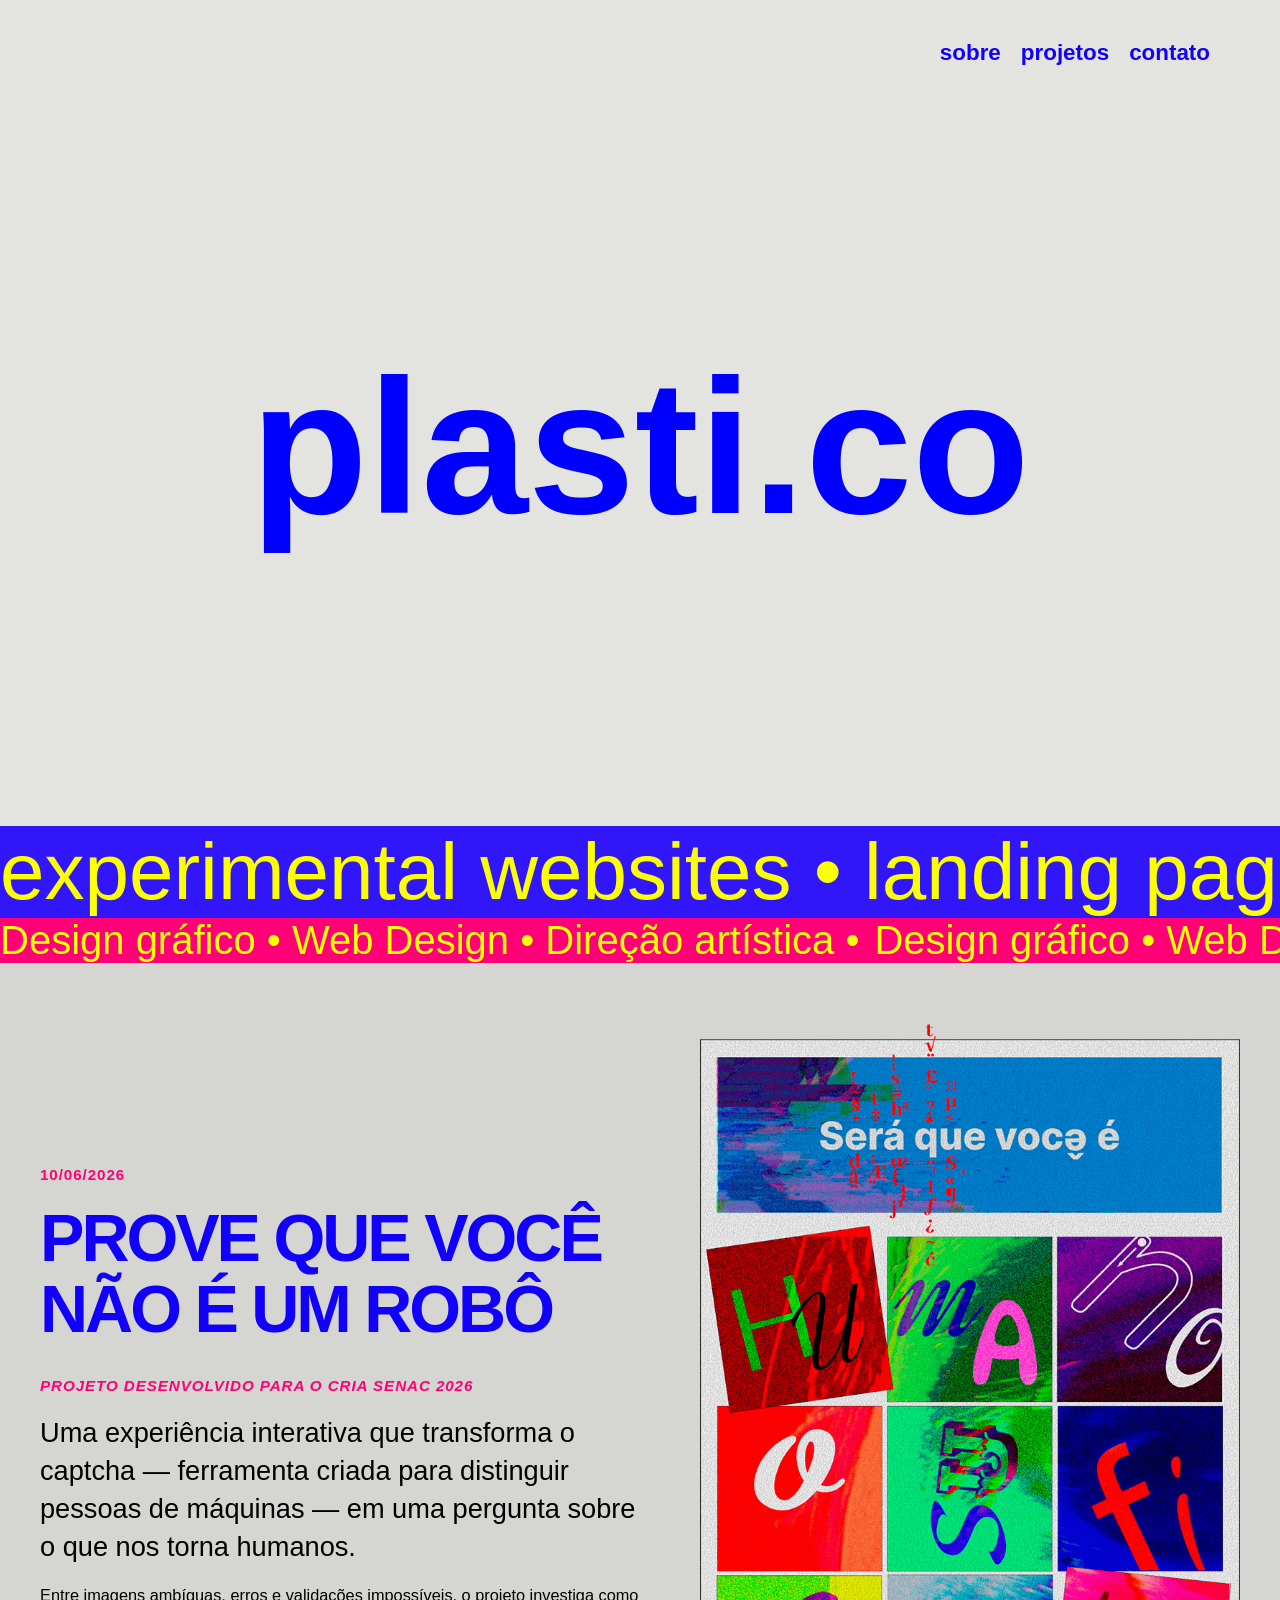
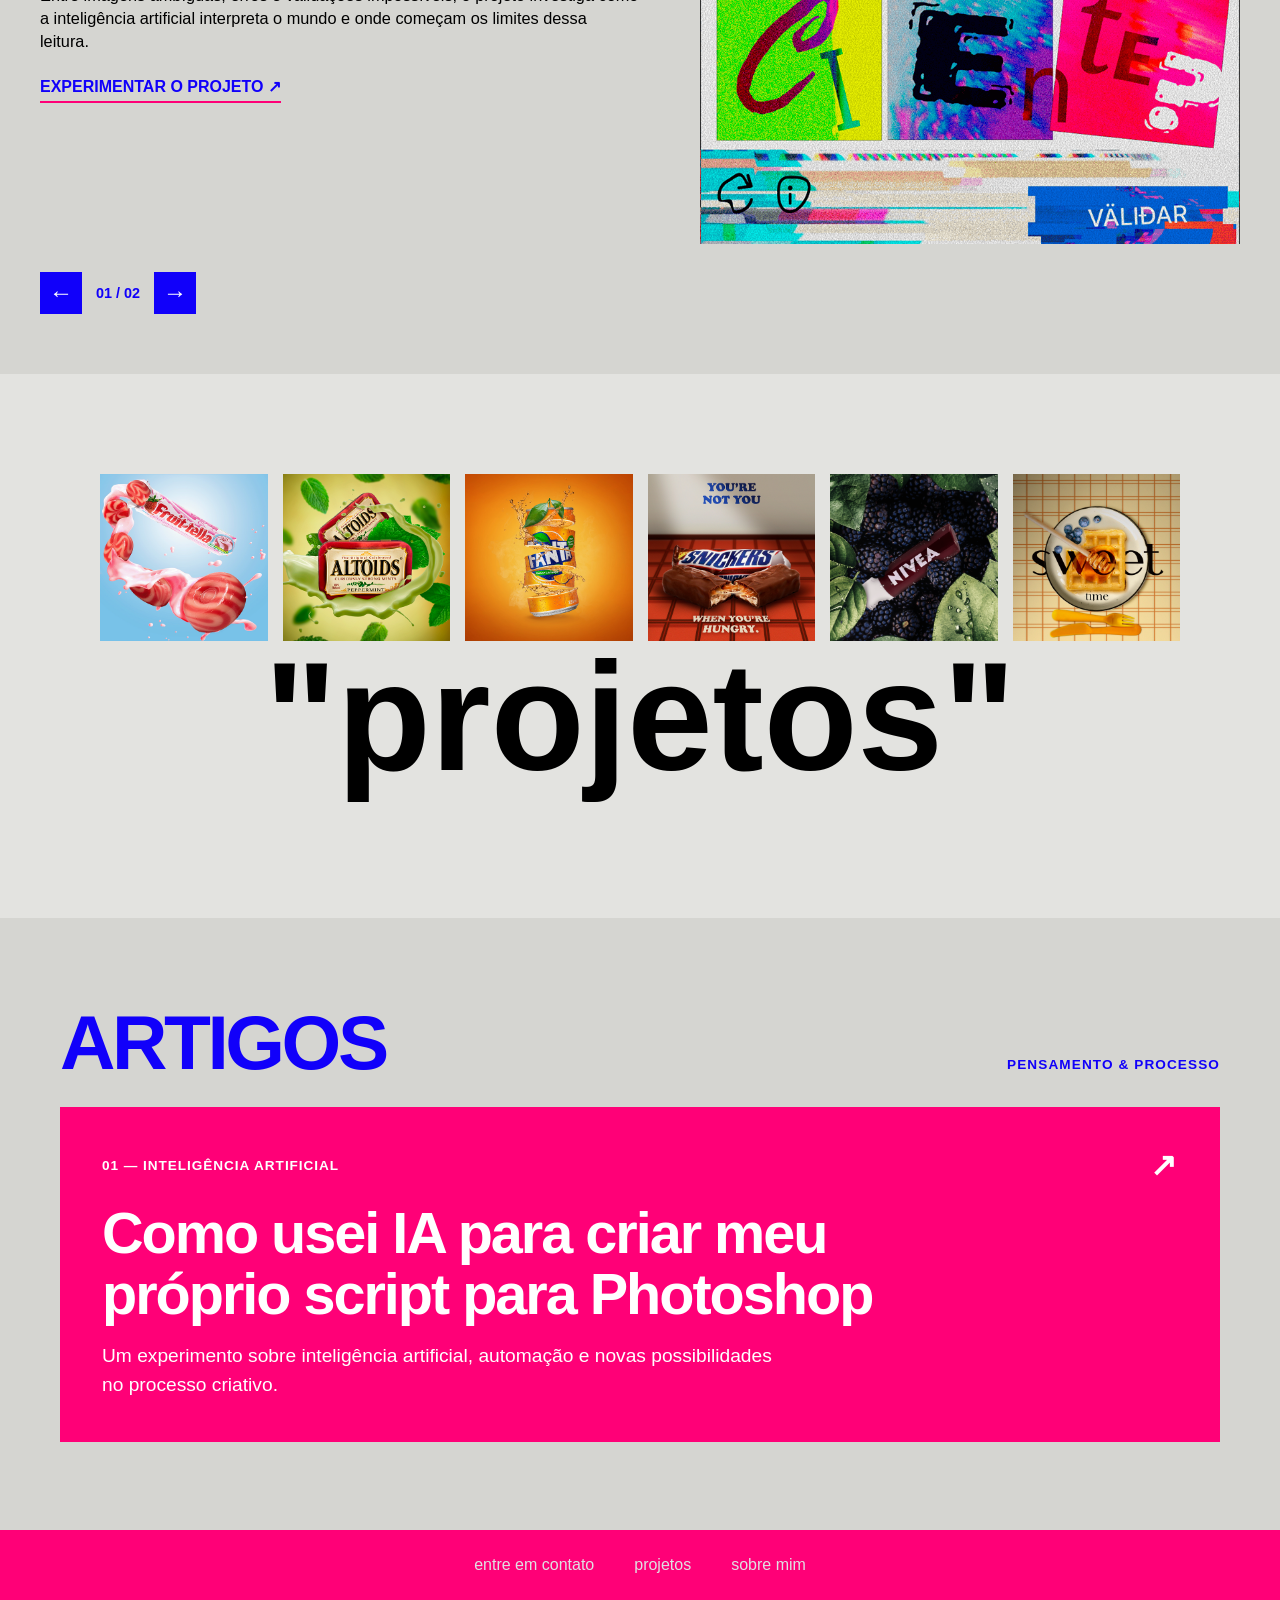
==== commit ea9dba08: "Fix HTML formatting and structure" ====
--- a/index.html
+++ b/index.html
@@ -48,9 +48,9 @@
                     <p><span>PROJETO DESENVOLVIDO PARA O CRIA SENAC 2026</span></p>
                     <div class="project-frist-p"><p>Uma experiência interativa que transforma o captcha — ferramenta criada para distinguir pessoas de máquinas — em uma pergunta sobre o que nos torna humanos.</p></div>
                     <div class="project-second-p"><p>Entre imagens ambíguas, erros e validações impossíveis, o projeto investiga como a inteligência artificial interpreta o mundo e onde começam os limites dessa leitura.</p></div>
-                    <a class="featured-visit" href="https://simonato.design/captcha/" target="_blank" rel="noopener">EXPERIMENTAR O PROJETO ↗</a>
+                    <a class="featured-visit" href="https://csdoo.github.io/captcha/" target="_blank" rel="noopener">EXPERIMENTAR O PROJETO ↗</a>
                 </div>
-                <div class="project-image"><a href="https://simonato.design/captcha/" target="_blank" rel="noopener"><img src="imagem/last-project.png" alt="Captura visual do projeto interativo Prove que você não é um robô"></a></div>
+                <div class="project-image"><a href="https://csdoo.github.io/captcha/" target="_blank" rel="noopener"><img src="imagem/last-project.png" alt="Captura visual do projeto interativo Prove que você não é um robô"></a></div>
             </article>
             <article class="featured-slide" aria-hidden="true" inert>
                 <div class="project-content">
--- a/style.css
+++ b/style.css
@@ -91,14 +91,14 @@
 
     font-size: 40px;
     white-space: nowrap;
-    padding-right: 50px;
+    padding-right: 15px;
 }
 
 .track span {
 
     font-size: 80px;
     white-space: nowrap;
-    padding-right: 50px;
+    padding-right: 15px;
 }
 
 @keyframes marquee {
@@ -113,7 +113,8 @@
 
 /* PROJETO EM DESTAQUE */
 
-.last-project {
+.last-project {
+    background-color: #d5d5d1;
 
     max-width: 1200px;
     margin: 80px auto;
@@ -312,9 +313,16 @@
 /* CARROSSEL DE PROJETOS EM DESTAQUE */
 .last-project {
     display:block;
+    width:100%;
+    max-width:none;
+    margin:0;
+    padding:60px  max(24px, calc((100% - 1320px) / 2));
+    background-color:#d5d5d1;
+}
+.featured-carousel {
+    position:relative;
     max-width:1200px;
-    margin:80px auto;
-    padding:0 60px;
+    margin:0 auto;
 }
 .featured-carousel { position:relative; }
 .featured-slide {
@@ -378,8 +386,95 @@
 .featured-controls button:hover { background:#ff0077; }
 .featured-counter { color:#1100fa; font-weight:700; font-size:.9rem; }
 @media(max-width:760px) {
-    .last-project { padding-inline:24px; }
+    .last-project { padding:40px 24px; }
     .featured-slide.is-active { grid-template-columns:1fr; }
     .featured-slide .project-image { width:min(100%,480px); margin-inline:auto; }
     .featured-slide .project-content h2 { font-size:clamp(2.8rem,12vw,4.8rem); }
 }
+
+
+/* ARTIGOS */
+.articles {
+    background-color: #d5d5d1;
+    padding: clamp(48px, 7vw, 88px) 60px;
+    margin-top: 100px;
+}
+.articles-inner {
+    max-width: 1200px;
+    margin: 0 auto;
+}
+.articles-heading {
+    display: flex;
+    align-items: baseline;
+    justify-content: space-between;
+    gap: 20px;
+    margin-bottom: 28px;
+    color: #1100fa;
+}
+.articles-heading h2 {
+    font-size: clamp(2.5rem, 6vw, 5rem);
+    line-height: .95;
+    letter-spacing: -.045em;
+}
+.articles-heading p {
+    font-size: .85rem;
+    font-weight: 700;
+    letter-spacing: .08em;
+}
+.article-strip {
+    display: block;
+    padding: clamp(22px, 4vw, 42px);
+    background: #ff0077;
+    color: #fff;
+    text-decoration: none;
+    transition: background-color 220ms ease, transform 260ms cubic-bezier(.2,.8,.2,1);
+}
+.article-meta {
+    display: flex;
+    align-items: center;
+    justify-content: space-between;
+    gap: 20px;
+    margin-bottom: 22px;
+    font-size: .85rem;
+    font-weight: 700;
+    letter-spacing: .07em;
+}
+.article-arrow {
+    font-size: 2rem;
+    line-height: 1;
+}
+.article-strip h3 {
+    max-width: 900px;
+    font-size: clamp(1.8rem, 4.5vw, 3.8rem);
+    line-height: 1.05;
+    letter-spacing: -.035em;
+}
+.article-strip p {
+    max-width: 680px;
+    margin-top: 18px;
+    font-size: clamp(1rem, 1.5vw, 1.2rem);
+    line-height: 1.5;
+}
+.article-strip:hover,
+.article-strip:focus-visible {
+    background: #1100fa;
+    transform: scale(1.012);
+}
+.article-strip:focus-visible {
+    outline: 3px solid #1100fa;
+    outline-offset: 4px;
+}
+@media (max-width: 760px) {
+    .articles {
+        padding: 48px 24px;
+        margin-top: 72px;
+    }
+    .articles-heading {
+        align-items: flex-start;
+        flex-direction: column;
+        gap: 10px;
+    }
+}
+@media (prefers-reduced-motion: reduce) {
+    .article-strip { transition: none; }
+}
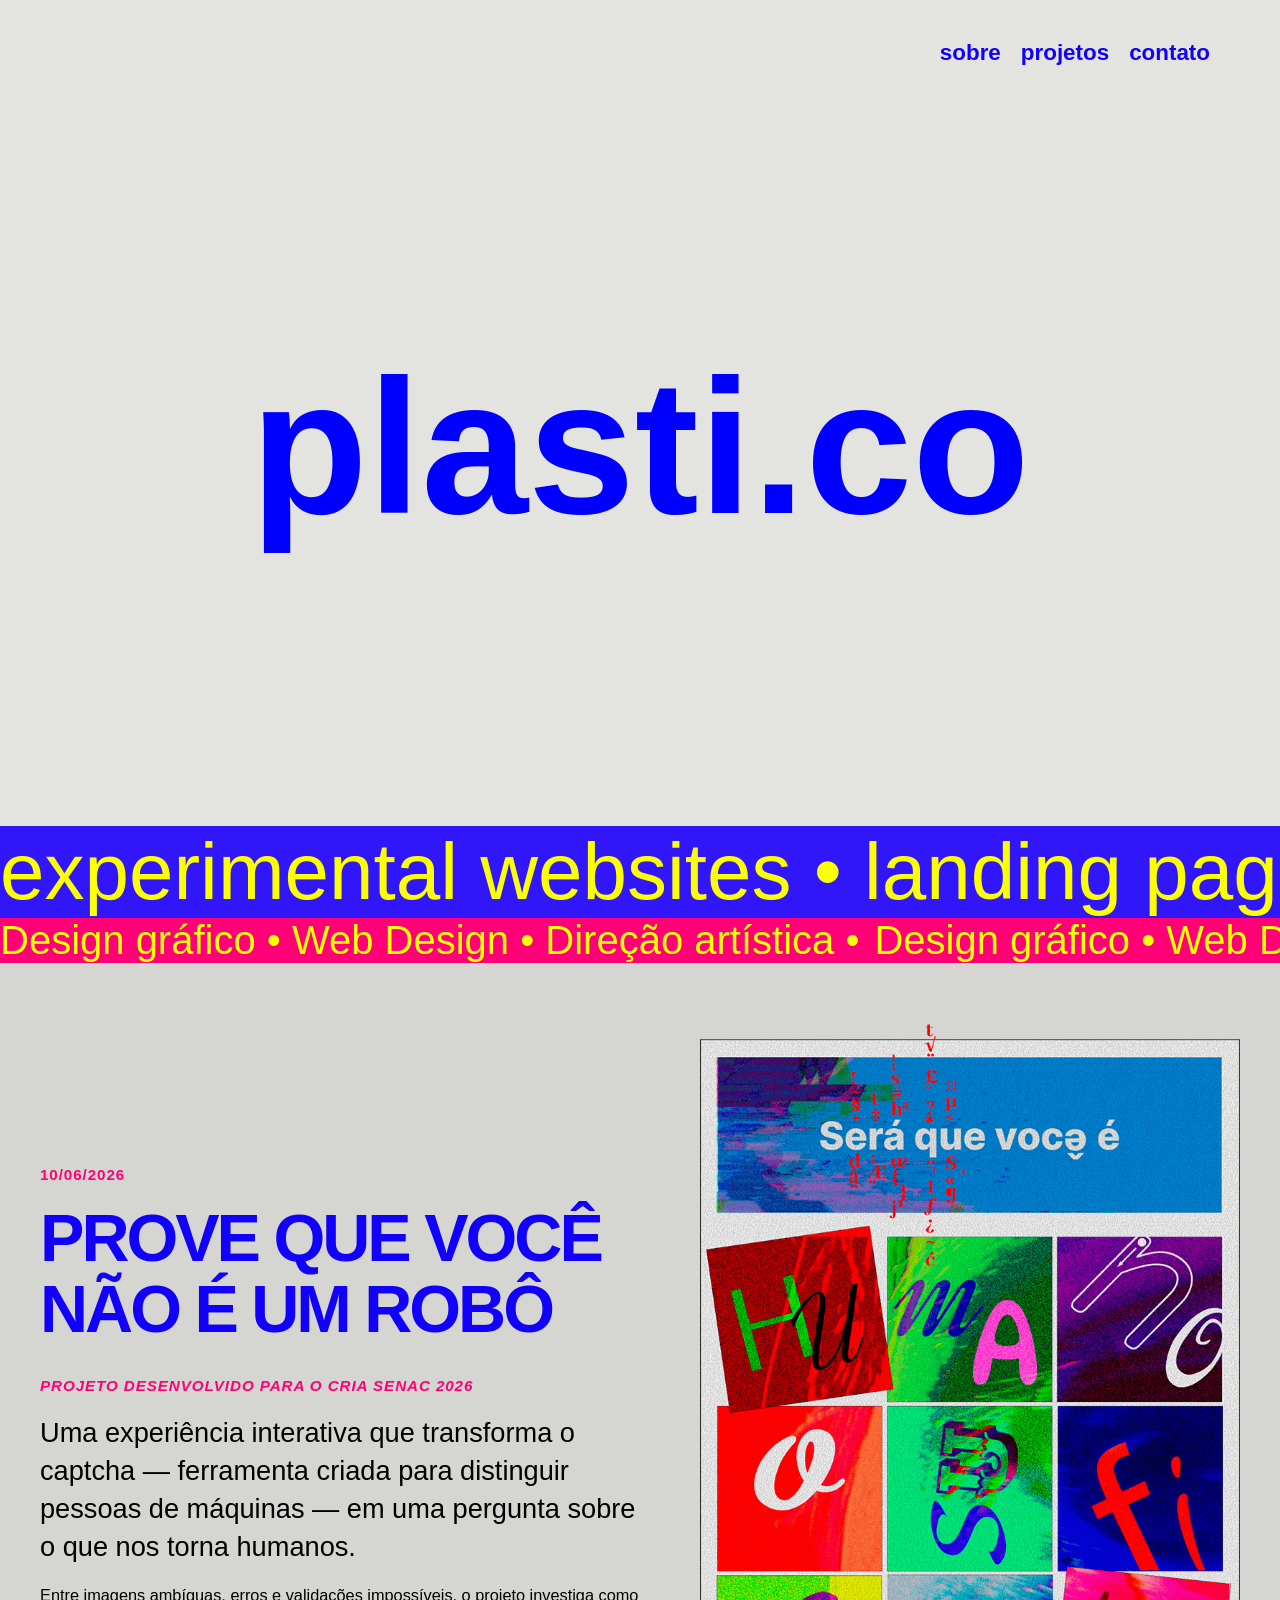
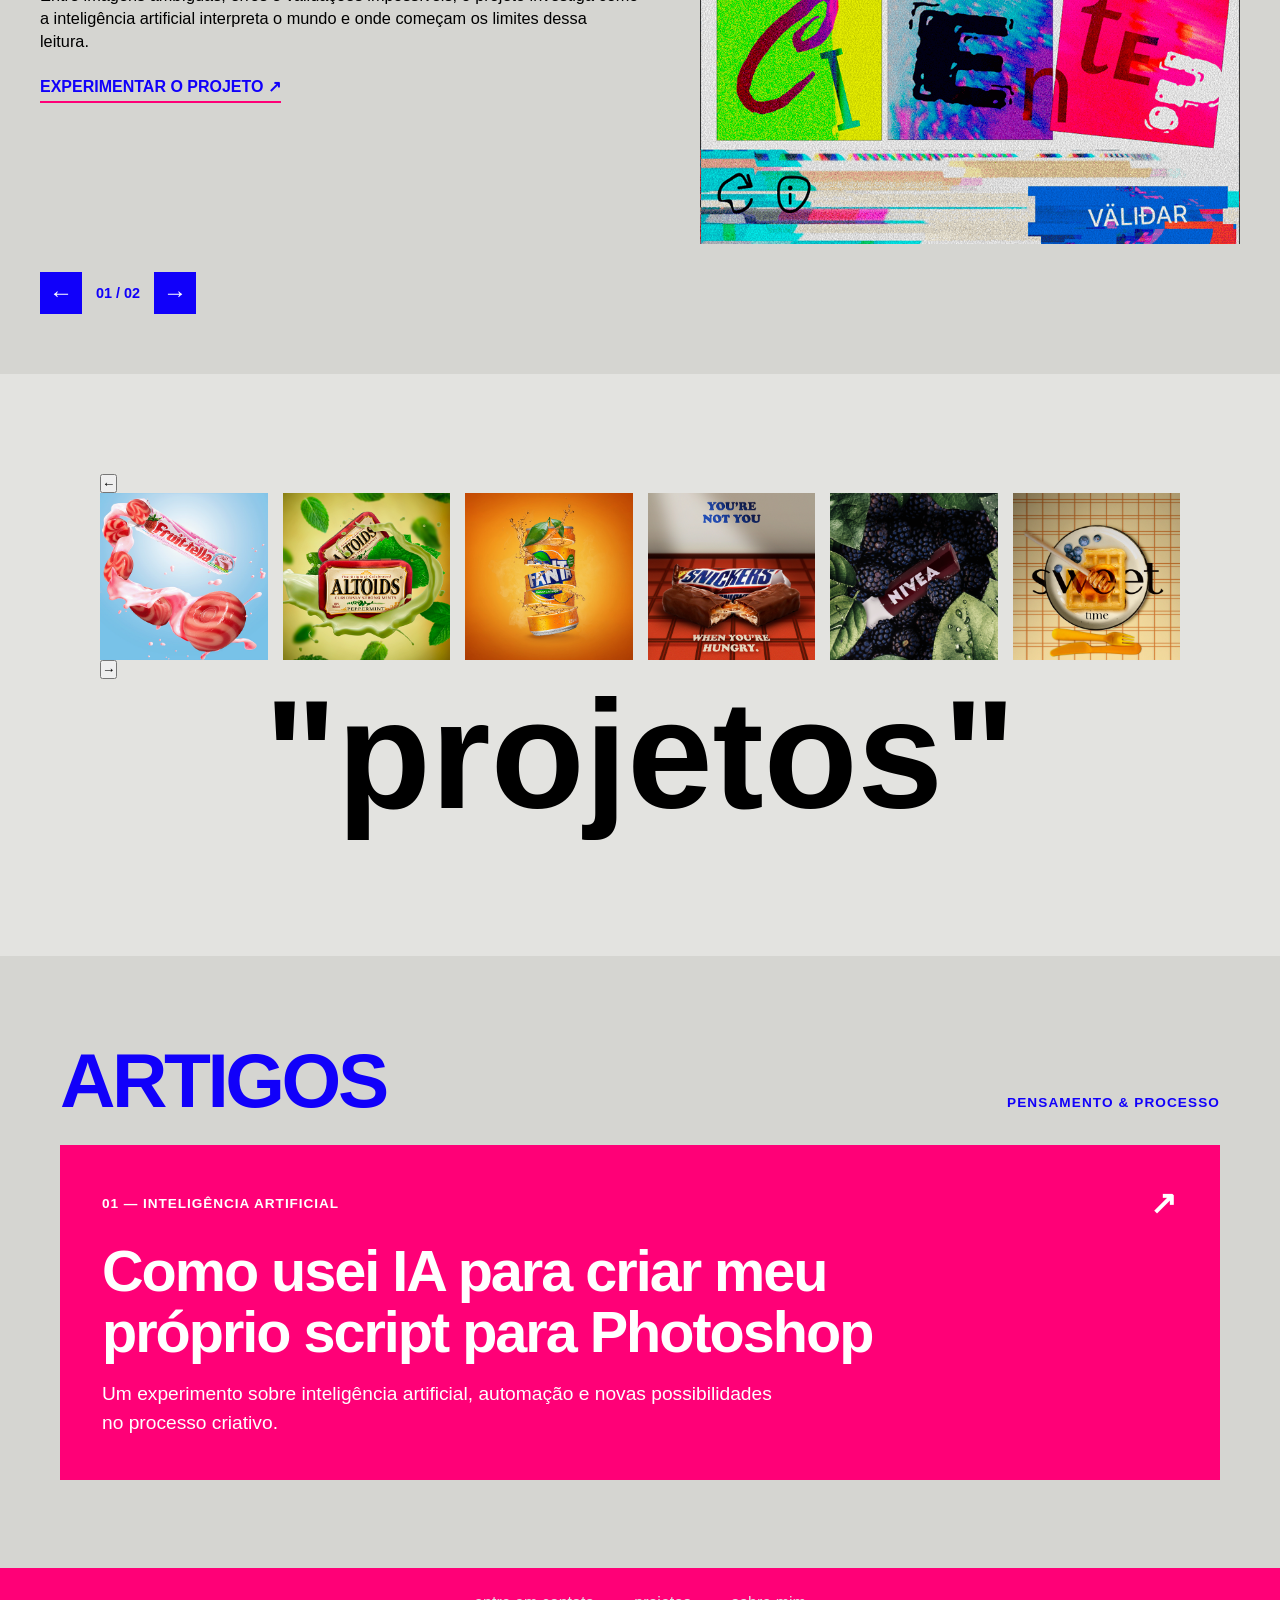
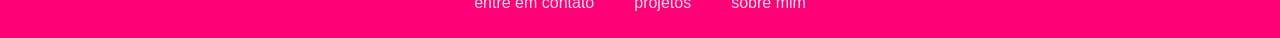
==== commit a12a1507: "Turn projects gallery into horizontal carousel" ====
--- a/index.html
+++ b/index.html
@@ -1,129 +1,125 @@
-<!DOCTYPE html>
-<html>
-<head>
-    <meta charset="UTF-8">
-    <!--Faz o site usar a largura real da tela do dispositivo (importante para responsividade/mobile)-->
-    <meta name="viewport" content="width=device-width, initial-scale=1">
-    <title>plasti.co</title>
-
-    <link rel="stylesheet" href="style.css">
-</head>
-
-<body>
-
-<header>
-    <nav>
-        <a href="sobre.html">sobre</a>
-        <a href="projetos.html">projetos</a>
-        <a href="contato.html">contato</a>
-    </nav>
-
-    <section class="hero">
-        <h1>plasti.co</h1>
-    </section>
-
-</header>
-
-<main>
-    <div class="track-limite">
-        <div class="track">
-            <span>experimental websites • landing pages • digital experiences •</span>
-            <span>experimental websites • landing pages • digital experiences •</span>
-        </div>
-   
-        <div class="track-02">
-            <span>Design gráfico • Web Design • Direção artística •</span>
-            <span>Design gráfico • Web Design • Direção artística •</span>
-            <span>Design gráfico • Web Design • Direção artística •</span>
-            <span>Design gráfico • Web Design • Direção artística •</span>
-        </div>
-    </div>
-
-    <section class="last-project" aria-label="Projetos em destaque">
-        <div class="featured-carousel" id="featured-carousel">
-            <article class="featured-slide is-active" aria-hidden="false">
-                <div class="project-content">
-                    <p>10/06/2026</p>
-                    <div class="project-title"><h2>PROVE QUE VOCÊ NÃO É UM ROBÔ</h2></div>
-                    <p><span>PROJETO DESENVOLVIDO PARA O CRIA SENAC 2026</span></p>
-                    <div class="project-frist-p"><p>Uma experiência interativa que transforma o captcha — ferramenta criada para distinguir pessoas de máquinas — em uma pergunta sobre o que nos torna humanos.</p></div>
-                    <div class="project-second-p"><p>Entre imagens ambíguas, erros e validações impossíveis, o projeto investiga como a inteligência artificial interpreta o mundo e onde começam os limites dessa leitura.</p></div>
-                    <a class="featured-visit" href="https://csdoo.github.io/captcha/" target="_blank" rel="noopener">EXPERIMENTAR O PROJETO ↗</a>
-                </div>
-                <div class="project-image"><a href="https://csdoo.github.io/captcha/" target="_blank" rel="noopener"><img src="imagem/last-project.png" alt="Captura visual do projeto interativo Prove que você não é um robô"></a></div>
-            </article>
-            <article class="featured-slide" aria-hidden="true" inert>
-                <div class="project-content">
-                    <p>PROJETO AUTORAL · WEB DESIGN</p>
-                    <div class="project-title"><h2>UM UNIVERSO PARA COELHOS</h2></div>
-                    <p><span>INFORMAÇÃO, CUIDADO E CULTURA DIGITAL</span></p>
-                    <div class="project-frist-p"><p>Um guia digital que reúne raças, curiosidades e orientações sobre o cuidado responsável com coelhos.</p></div>
-                    <div class="project-second-p"><p>Com uma linguagem visual inspirada na estética de interfaces retrô, o site transforma conteúdo educativo em uma experiência gráfica, direta e cheia de personalidade.</p></div>
-                    <a class="featured-visit" href="https://csdoo.github.io/coelhos/" target="_blank" rel="noopener">VISITAR O SITE ↗</a>
-                </div>
-                <div class="project-image"><a href="https://csdoo.github.io/coelhos/" target="_blank" rel="noopener"><img src="imagem/coelhos-project.jpg" alt="Arte de apresentação do site Coelhos, com fundo azul, tipografia monoespaçada e ilustração de um coelho branco"></a></div>
-            </article>
-            <div class="featured-controls">
-                <button type="button" class="featured-prev" aria-label="Projeto anterior">←</button>
-                <span class="featured-counter" aria-live="polite">01 / 02</span>
-                <button type="button" class="featured-next" aria-label="Próximo projeto">→</button>
-            </div>
-        </div>
-    </section>
-
-    <section class="projects"> 
-        <div class="projects-gallery">
-            <a href="projeto-1.html">
-                <img src="imagem/project-1.png" alt="imagem bala fruit-tella">
-            </a>
-            <a href="projeto-2.html">
-                <img src="imagem/project-2.png" alt="imagem latinha bala altoids">
-            </a>
-            <a href="projeto-3.html">
-                <img src="imagem/project-3.png" alt="imagem lata fanta laranja">
-            </a>
-            <a href="projeto-4.html">
-                <img src="imagem/project-4.png" alt="imagem chocolate snickers">
-            </a>
-            <a href="projeto-5.html">
-                <img src="imagem/project-5.png" alt="imagem hidratante labial nivea">
-            </a>
-            <a href="projeto-6.html">
-                <img src="imagem/project-6.png" alt="imagem panqueca estilizada">
-            </a> 
-        </div>
-        <h2>"projetos"</h2>
-    </section>
-
-    <section class="articles" aria-labelledby="articles-title">
-        <div class="articles-inner">
-            <div class="articles-heading">
-                <h2 id="articles-title">ARTIGOS</h2>
-                <p>PENSAMENTO &amp; PROCESSO</p>
-            </div>
-            <a class="article-strip" href="https://www.linkedin.com/pulse/como-usei-ia-para-criar-meu-pr%C3%B3prio-script-photoshop-simonato-hoamf/" target="_blank" rel="noopener noreferrer">
-                <div class="article-meta">
-                    <span>01 — INTELIGÊNCIA ARTIFICIAL</span>
-                    <span class="article-arrow" aria-hidden="true">↗</span>
-                </div>
-                <h3>Como usei IA para criar meu próprio script para Photoshop</h3>
-                <p>Um experimento sobre inteligência artificial, automação e novas possibilidades no processo criativo.</p>
-            </a>
-        </div>
-    </section>
-
-</main>
-
-<footer>
-    <section class="rodape">
-        <div class="rodape-texto">
-            <a href="contato.html">entre em contato </a>
-            <a href="projetos.html">projetos </a>
-            <a href="sobre.html">sobre mim</a>
-        </div>
-    </section>
-</footer>
-
-<script src="featured-carousel.js" defer></script>
-</body>
-
+<!DOCTYPE html>
+<html>
+<head>
+    <meta charset="UTF-8">
+    <!--Faz o site usar a largura real da tela do dispositivo (importante para responsividade/mobile)-->
+    <meta name="viewport" content="width=device-width, initial-scale=1">
+    <title>plasti.co</title>
+
+    <link rel="stylesheet" href="style.css">
+</head>
+
+<body>
+
+<header>
+    <nav>
+        <a href="sobre.html">sobre</a>
+        <a href="projetos.html">projetos</a>
+        <a href="contato.html">contato</a>
+    </nav>
+
+    <section class="hero">
+        <h1>plasti.co</h1>
+    </section>
+
+</header>
+
+<main>
+    <div class="track-limite">
+        <div class="track">
+            <span>experimental websites • landing pages • digital experiences •</span>
+            <span>experimental websites • landing pages • digital experiences •</span>
+        </div>
+   
+        <div class="track-02">
+            <span>Design gráfico • Web Design • Direção artística •</span>
+            <span>Design gráfico • Web Design • Direção artística •</span>
+            <span>Design gráfico • Web Design • Direção artística •</span>
+            <span>Design gráfico • Web Design • Direção artística •</span>
+        </div>
+    </div>
+
+    <section class="last-project" aria-label="Projetos em destaque">
+        <div class="featured-carousel" id="featured-carousel">
+            <article class="featured-slide is-active" aria-hidden="false">
+                <div class="project-content">
+                    <p>10/06/2026</p>
+                    <div class="project-title"><h2>PROVE QUE VOCÊ NÃO É UM ROBÔ</h2></div>
+                    <p><span>PROJETO DESENVOLVIDO PARA O CRIA SENAC 2026</span></p>
+                    <div class="project-frist-p"><p>Uma experiência interativa que transforma o captcha — ferramenta criada para distinguir pessoas de máquinas — em uma pergunta sobre o que nos torna humanos.</p></div>
+                    <div class="project-second-p"><p>Entre imagens ambíguas, erros e validações impossíveis, o projeto investiga como a inteligência artificial interpreta o mundo e onde começam os limites dessa leitura.</p></div>
+                    <a class="featured-visit" href="https://csdoo.github.io/captcha/" target="_blank" rel="noopener">EXPERIMENTAR O PROJETO ↗</a>
+                </div>
+                <div class="project-image"><a href="https://csdoo.github.io/captcha/" target="_blank" rel="noopener"><img src="imagem/last-project.png" alt="Captura visual do projeto interativo Prove que você não é um robô"></a></div>
+            </article>
+            <article class="featured-slide" aria-hidden="true" inert>
+                <div class="project-content">
+                    <p>PROJETO AUTORAL · WEB DESIGN</p>
+                    <div class="project-title"><h2>UM UNIVERSO PARA COELHOS</h2></div>
+                    <p><span>INFORMAÇÃO, CUIDADO E CULTURA DIGITAL</span></p>
+                    <div class="project-frist-p"><p>Um guia digital que reúne raças, curiosidades e orientações sobre o cuidado responsável com coelhos.</p></div>
+                    <div class="project-second-p"><p>Com uma linguagem visual inspirada na estética de interfaces retrô, o site transforma conteúdo educativo em uma experiência gráfica, direta e cheia de personalidade.</p></div>
+                    <a class="featured-visit" href="https://csdoo.github.io/coelhos/" target="_blank" rel="noopener">VISITAR O SITE ↗</a>
+                </div>
+                <div class="project-image"><a href="https://csdoo.github.io/coelhos/" target="_blank" rel="noopener"><img src="imagem/coelhos-project.jpg" alt="Arte de apresentação do site Coelhos, com fundo azul, tipografia monoespaçada e ilustração de um coelho branco"></a></div>
+            </article>
+            <div class="featured-controls">
+                <button type="button" class="featured-prev" aria-label="Projeto anterior">←</button>
+                <span class="featured-counter" aria-live="polite">01 / 02</span>
+                <button type="button" class="featured-next" aria-label="Próximo projeto">→</button>
+            </div>
+        </div>
+    </section>
+
+    <section class="projects" aria-label="Projetos">
+        <div class="projects-carousel" id="projects-carousel">
+            <button class="projects-arrow projects-prev" type="button" aria-label="Projetos anteriores">←</button>
+            <div class="projects-viewport">
+                <div class="projects-gallery">
+                    <a href="projeto-1.html"><img src="imagem/project-1.png" alt="Projeto Fruit-tella"></a>
+                    <a href="projeto-2.html"><img src="imagem/project-2.png" alt="Projeto Altoids"></a>
+                    <a href="projeto-3.html"><img src="imagem/project-3.png" alt="Projeto Fanta"></a>
+                    <a href="projeto-4.html"><img src="imagem/project-4.png" alt="Projeto Snickers"></a>
+                    <a href="projeto-5.html"><img src="imagem/project-5.png" alt="Projeto Nivea"></a>
+                    <a href="projeto-6.html"><img src="imagem/project-6.png" alt="Projeto visual de panqueca"></a>
+                </div>
+            </div>
+            <button class="projects-arrow projects-next" type="button" aria-label="Próximos projetos">→</button>
+        </div>
+        <div class="projects-pagination" aria-label="Selecionar projeto"></div>
+        <h2>"projetos"</h2>
+    </section>
+
+    <section class="articles" aria-labelledby="articles-title">
+        <div class="articles-inner">
+            <div class="articles-heading">
+                <h2 id="articles-title">ARTIGOS</h2>
+                <p>PENSAMENTO &amp; PROCESSO</p>
+            </div>
+            <a class="article-strip" href="https://www.linkedin.com/pulse/como-usei-ia-para-criar-meu-pr%C3%B3prio-script-photoshop-simonato-hoamf/" target="_blank" rel="noopener noreferrer">
+                <div class="article-meta">
+                    <span>01 — INTELIGÊNCIA ARTIFICIAL</span>
+                    <span class="article-arrow" aria-hidden="true">↗</span>
+                </div>
+                <h3>Como usei IA para criar meu próprio script para Photoshop</h3>
+                <p>Um experimento sobre inteligência artificial, automação e novas possibilidades no processo criativo.</p>
+            </a>
+        </div>
+    </section>
+
+</main>
+
+<footer>
+    <section class="rodape">
+        <div class="rodape-texto">
+            <a href="contato.html">entre em contato </a>
+            <a href="projetos.html">projetos </a>
+            <a href="sobre.html">sobre mim</a>
+        </div>
+    </section>
+</footer>
+
+<script src="featured-carousel.js" defer></script>
+<script src="projects-carousel.js" defer></script>
+</body>
+
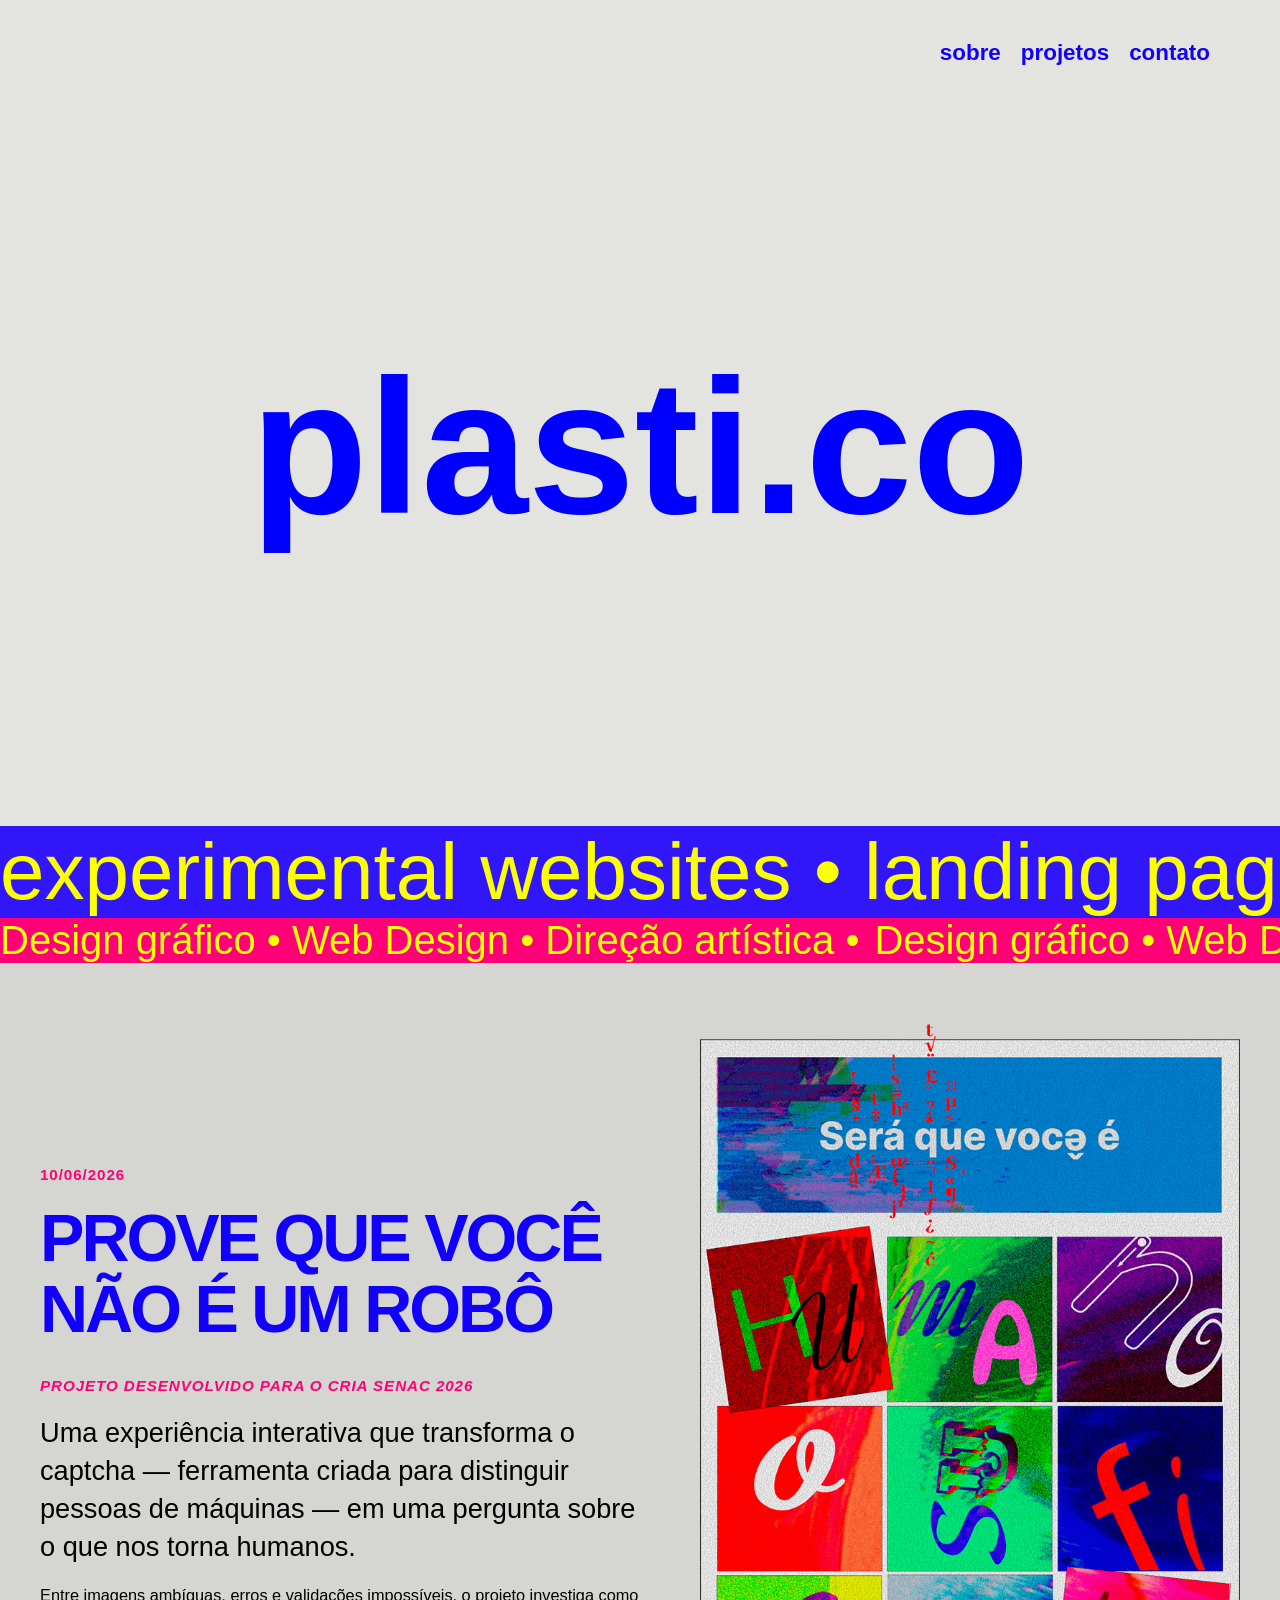
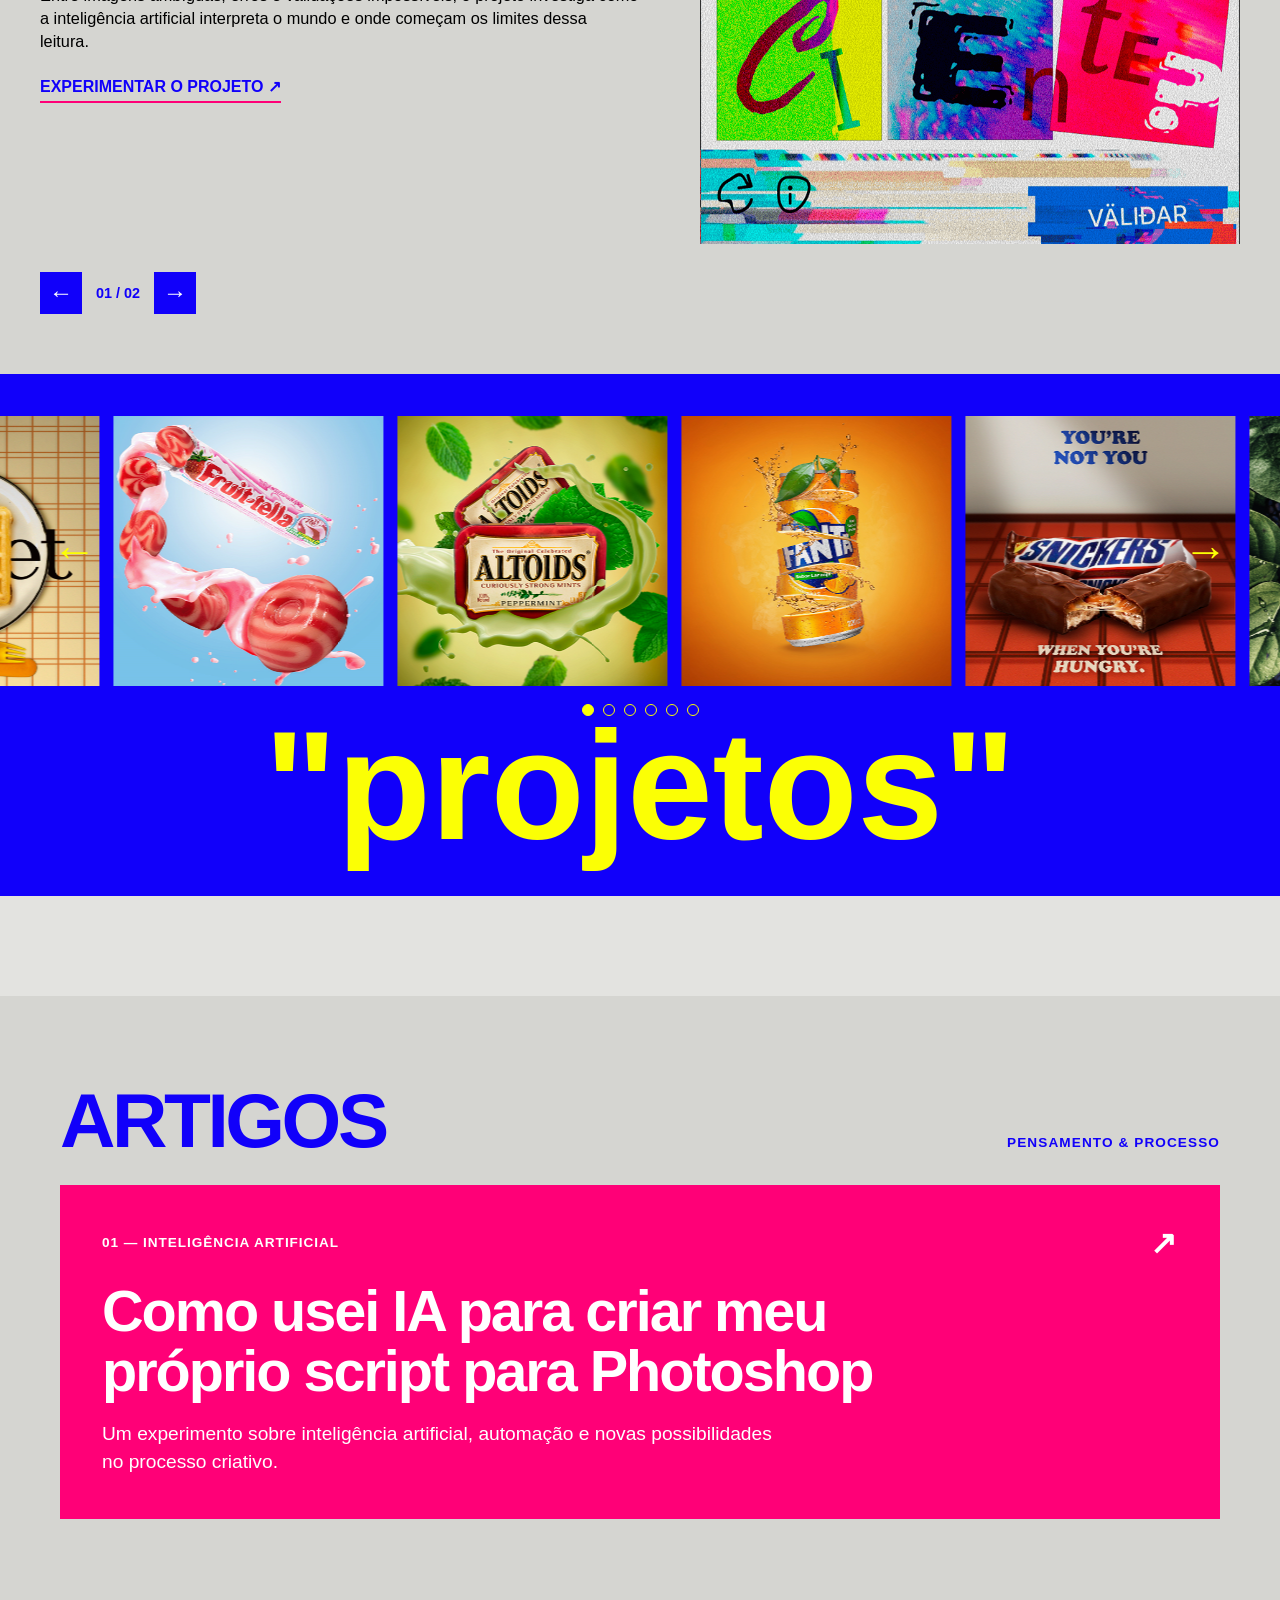
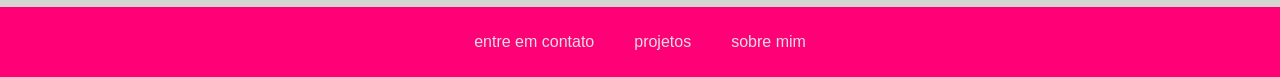
==== commit 28155529: "Refresh cached styles for projects carousel" ====
--- a/index.html
+++ b/index.html
@@ -6,7 +6,7 @@
     <meta name="viewport" content="width=device-width, initial-scale=1">
     <title>plasti.co</title>
 
-    <link rel="stylesheet" href="style.css">
+    <link rel="stylesheet" href="style.css?v=projects-carousel-2">
 </head>
 
 <body>
--- a/style.css
+++ b/style.css
@@ -1,259 +1,227 @@
-
-/* RESET */
-
-* {
-    
-    margin: 0;
-    padding: 0;
-    box-sizing: border-box;
-}
-
-/* GERAL */
-
-body {
-
-    background-color: #e3e3e0;
-    font-family: Arial, Helvetica, sans-serif;
-}
-
-/* HEADER */
-
-header {
-
-    padding: 20px 60px;
-}
-
-nav {
-
-    display: flex;
-    justify-content: flex-end;
-    align-items: center;
-}
-
-nav a {
-
-    text-decoration: none;
-    font-size: 1.4rem;
-    font-weight: bold;
-    padding: 20px 10px;
-    color:#1100fa
-
-}
-nav a:hover {
-
-    color:#fbff00;
-    background-color:#ff0077;
-}
-
-/* HERO */
-
-.hero {
-
-    min-height: 80vh;
-    display: flex;
-    justify-content: center;
-    align-items: center;
-}
-
-.hero h1 {
-
-    color: blue;
-    font-size: clamp(2rem, 16vw, 12rem);
-    font-weight: bold;
-    
-}
-
-/* INTRO */
-
-.track-limite{
-
-    width: 100%;
-    overflow: hidden;
-}
-.track {
-
-    color: #fbff05;
-    display: flex;
-    width: max-content;
-    animation: marquee 12s linear infinite;
-    background-color: rgb(48, 22, 248);
-}
-.track-02 {
-
-    color: #fbff05;
-    display: flex;
-    width: max-content;
-    animation: marquee 15s linear infinite;
-    background-color: #ff0077;
-}
-
-.track-02 span {
-
-    font-size: 40px;
-    white-space: nowrap;
-    padding-right: 15px;
-}
-
-.track span {
-
-    font-size: 80px;
-    white-space: nowrap;
-    padding-right: 15px;
-}
-
-@keyframes marquee {
-  from {
-    transform: translateX(0);
-  }
-
-  to {
-    transform: translateX(-50%);
-  }
-}
-
-/* PROJETO EM DESTAQUE */
-
+
+/* RESET */
+
+* {
+    
+    margin: 0;
+    padding: 0;
+    box-sizing: border-box;
+}
+
+/* GERAL */
+
+body {
+
+    background-color: #e3e3e0;
+    font-family: Arial, Helvetica, sans-serif;
+}
+
+/* HEADER */
+
+header {
+
+    padding: 20px 60px;
+}
+
+nav {
+
+    display: flex;
+    justify-content: flex-end;
+    align-items: center;
+}
+
+nav a {
+
+    text-decoration: none;
+    font-size: 1.4rem;
+    font-weight: bold;
+    padding: 20px 10px;
+    color:#1100fa
+
+}
+nav a:hover {
+
+    color:#fbff00;
+    background-color:#ff0077;
+}
+
+/* HERO */
+
+.hero {
+
+    min-height: 80vh;
+    display: flex;
+    justify-content: center;
+    align-items: center;
+}
+
+.hero h1 {
+
+    color: blue;
+    font-size: clamp(2rem, 16vw, 12rem);
+    font-weight: bold;
+    
+}
+
+/* INTRO */
+
+.track-limite{
+
+    width: 100%;
+    overflow: hidden;
+}
+.track {
+
+    color: #fbff05;
+    display: flex;
+    width: max-content;
+    animation: marquee 12s linear infinite;
+    background-color: rgb(48, 22, 248);
+}
+.track-02 {
+
+    color: #fbff05;
+    display: flex;
+    width: max-content;
+    animation: marquee 15s linear infinite;
+    background-color: #ff0077;
+}
+
+.track-02 span {
+
+    font-size: 40px;
+    white-space: nowrap;
+    padding-right: 15px;
+}
+
+.track span {
+
+    font-size: 80px;
+    white-space: nowrap;
+    padding-right: 15px;
+}
+
+@keyframes marquee {
+  from {
+    transform: translateX(0);
+  }
+
+  to {
+    transform: translateX(-50%);
+  }
+}
+
+/* PROJETO EM DESTAQUE */
+
 .last-project {
-    background-color: #d5d5d1;
-
-    max-width: 1200px;
-    margin: 80px auto;
-
-    display: flex;
-    gap: 60px;
-
-    align-items: center;
-    justify-content: center;
-
-    padding: 0 60px;
-}
-
-.project-content {
-
-    flex: 1;
-}
-
-.project-title{
-
-    color: #1100fa;
-}
-.project-content h2 {
-
-    font-size: 3rem;
-    margin-bottom: 20px;
-}
-
-.project-content p {
-
-    margin-bottom: 12px;
-    line-height: 1.4;
-}
-
-.project-frist-p {
-
-    font-size: 24px;
-}
-
-.project-second-p {
-
-    font-size: 16px;
-}
-
-.project-image {
-
-    flex: 1;
-}
-
-.project-content span {
-
- font-style: italic;
-}
-
-.project-image img {
-
-    width: 100%;
-    display: block;
-}
-
-/* GALERIA */
-
-.projects {
-
-    max-width: 1200px;
-    margin: 100px auto;
-    padding: 0 60px;
-}
-
-.projects h2 {
-    
-    text-align: center;
-    font-size: clamp(2rem, 12vw, 12rem);
-    position: relative;
-    top: -12px;
-}
-
-.projects-gallery {
-     
-    display: grid;
-    grid-template-columns: repeat(6, 1fr);
-    gap: 15px;
-}
-
-.projects-gallery a {
-    display: block;
-    position: relative;
-    z-index: 0;
-}
-
-.projects-gallery img {
+    background-color: #d5d5d1;
+
+    max-width: 1200px;
+    margin: 80px auto;
+
+    display: flex;
+    gap: 60px;
+
+    align-items: center;
+    justify-content: center;
+
+    padding: 0 60px;
+}
+
+.project-content {
+
+    flex: 1;
+}
+
+.project-title{
+
+    color: #1100fa;
+}
+.project-content h2 {
+
+    font-size: 3rem;
+    margin-bottom: 20px;
+}
+
+.project-content p {
+
+    margin-bottom: 12px;
+    line-height: 1.4;
+}
+
+.project-frist-p {
+
+    font-size: 24px;
+}
+
+.project-second-p {
+
+    font-size: 16px;
+}
+
+.project-image {
+
+    flex: 1;
+}
+
+.project-content span {
+
+ font-style: italic;
+}
+
+.project-image img {
+
     width: 100%;
     display: block;
-    transform: scale(1);
-    transform-origin: center;
-    transition: transform 260ms cubic-bezier(.2,.8,.2,1);
-}
-
-.projects-gallery a:hover,
-.projects-gallery a:focus-visible {
-    z-index: 2;
-}
-
-.projects-gallery a:hover img,
-.projects-gallery a:focus-visible img {
-    transform: scale(1.07);
-}
-
-@media (prefers-reduced-motion: reduce) {
-    .projects-gallery img { transition: none; }
-}
-
-/* FOOTER */
-
-footer {
-
-    background-color: #ff0077;
-    display: flex;
-    justify-content:center;
-    align-items: center;
-    height: 70px;
-    font-size: 16px;
-}
-.rodape-texto {
-
-    display: flex;
-    gap: 40px;
-}
-
-.rodape-texto a {
-
-    color: #e1e0e3;
-    text-decoration:none;
-}
-
-.rodape-texto a:hover {
-
-    color:#fbff00;
-}
+}
+
+/* GALERIA */
+
+/* GALERIA DE PROJETOS */
+.projects{width:100%;max-width:none;margin:0;padding:42px 0 34px;background:#1100fa;color:#fbff05;overflow:hidden}
+.projects-carousel{position:relative;width:100%}
+.projects-viewport{width:100%;overflow:hidden}
+.projects-gallery{display:flex;align-items:center;gap:14px;width:max-content;padding:0;will-change:transform;transition:transform 480ms cubic-bezier(.22,.7,.25,1)}
+.projects-gallery a{display:block;flex:0 0 clamp(190px,22vw,270px);aspect-ratio:1/1;overflow:hidden}
+.projects-gallery img{display:block;width:100%;height:100%;object-fit:cover;transition:transform 260ms cubic-bezier(.2,.8,.2,1)}
+.projects-gallery a:hover img,.projects-gallery a:focus-visible img{transform:scale(1.05)}
+.projects-arrow{position:absolute;z-index:2;top:50%;transform:translateY(-50%);border:0;padding:8px 14px;background:transparent;color:#fbff05;font:inherit;font-size:clamp(28px,4vw,44px);line-height:1;cursor:pointer}
+.projects-prev{left:clamp(8px,3vw,42px)}.projects-next{right:clamp(8px,3vw,42px)}
+.projects-arrow:hover,.projects-arrow:focus-visible{color:#ff0077}
+.projects-pagination{display:flex;justify-content:center;align-items:center;gap:9px;margin:18px 0 0}
+.projects-pagination button{width:12px;height:12px;padding:0;border:1.5px solid #fbff05;border-radius:50%;background:transparent;cursor:pointer}
+.projects-pagination button[aria-current="true"]{background:#fbff05}
+.projects h2{color:#fbff05;text-align:center;font-size:clamp(2rem,12vw,12rem);line-height:.95;position:relative;top:-2px;margin:0}
+@media(max-width:760px){.projects{padding:30px 0 28px}.projects-gallery{gap:10px}.projects-gallery a{flex-basis:72vw}.projects-arrow{font-size:30px;padding:6px}.projects-prev{left:4px}.projects-next{right:4px}.projects-pagination{margin:14px 0 4px}}
+@media(prefers-reduced-motion:reduce){.projects-gallery{transition:none}.projects-gallery img{transition:none}}
+
+/* FOOTER */
+
+footer {
+
+    background-color: #ff0077;
+    display: flex;
+    justify-content:center;
+    align-items: center;
+    height: 70px;
+    font-size: 16px;
+}
+.rodape-texto {
+
+    display: flex;
+    gap: 40px;
+}
+
+.rodape-texto a {
+
+    color: #e1e0e3;
+    text-decoration:none;
+}
+
+.rodape-texto a:hover {
+
+    color:#fbff00;
+}
 
 
 /* PROJETO EM DESTAQUE — MESMA HIERARQUIA DAS PÁGINAS INTERNAS */
